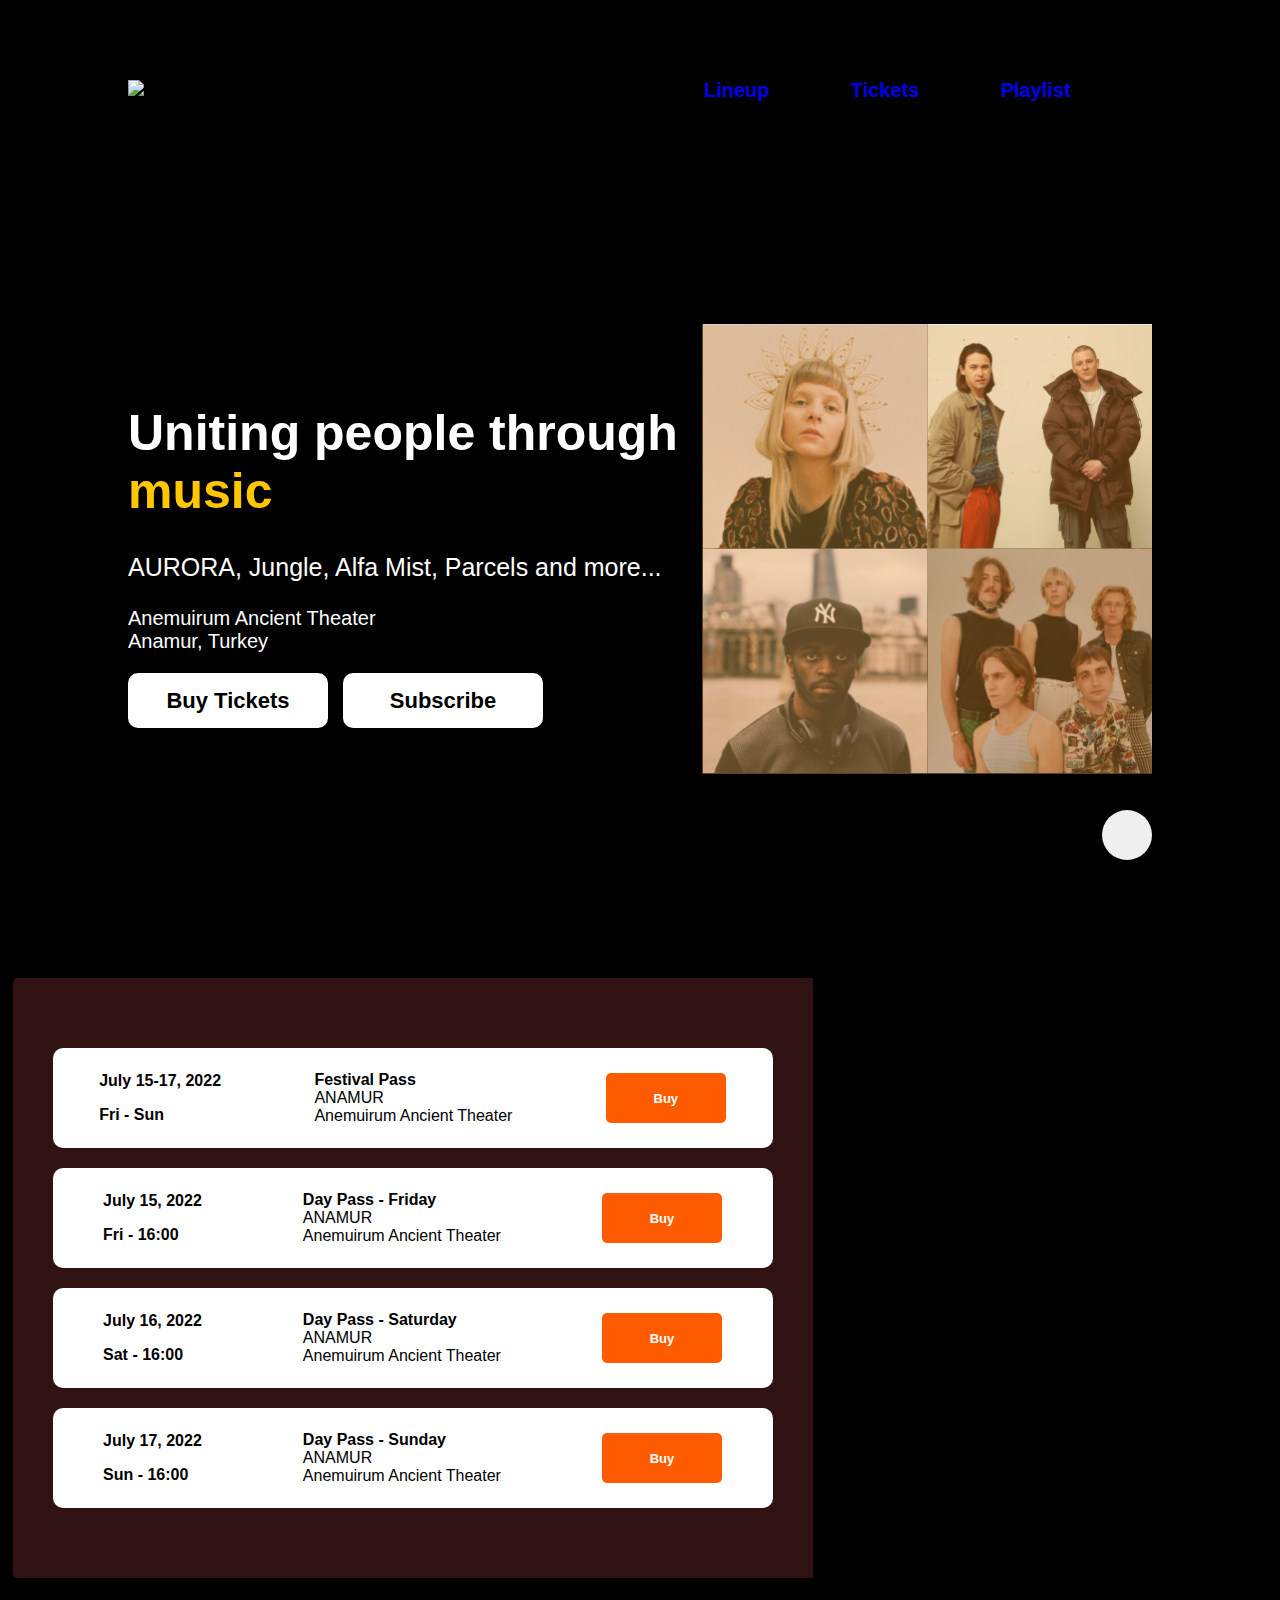
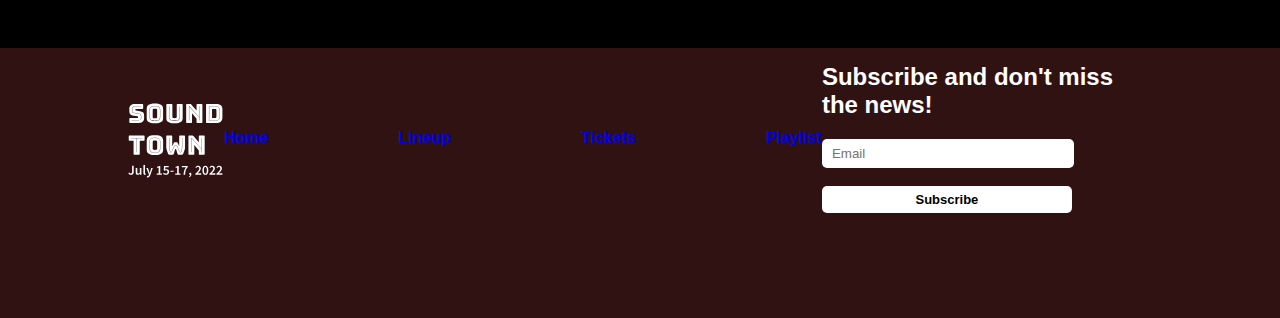
==== index.html @ eb495354 "Renamed homepage" ====
<!DOCTYPE html>
<html lang="en">
<head>
    <meta charset="UTF-8">
    <meta http-equiv="X-UA-Compatible" content="IE=edge">
    <meta name="viewport" content="width=device-width, initial-scale=1.0">
    <script src="https://kit.fontawesome.com/3b14ec5cd6.js" crossorigin="anonymous"></script> <!-- fontawesome kit -->
    <title>Sound Town - Home</title>
    <link rel="stylesheet" href ="homepage.css">
</head>
<body>
    <div class="popUp" id="popUp">
        <button class="closeButton" id="closeButton">x</button>
        <div class="popUpInput">
            <h2>Subscribe to newsletter</h2>
            <input placeholder="Name" class="contactInput">
            <input placeholder="Email" class="contactInput">
            <button class="smallButton" id="submitButton">Submit</button>
        </div>
    </div>
    <button class="buttonUp" id="buttonUp"><i class="fa-solid fa-circle-chevron-up arrow"></i></button>
    <div class="firstPage" id="home">
        <nav class="navigation">
            <div class="menuWrapper"> 
                <img src="festLogoDates.svg" class="festLogo">
                <a id="menuButton" href="#"><i class="fa-solid fa-bars menuButton"></i></a>
            </div>
            <ul class="navlist">
                <a href="lineup.html"><li><i class="fa-solid fa-music navLogo"></i> Lineup</li></a>      
                <a href="#secondSection"><li><i class="fa-solid fa-ticket-simple navLogo"></i> Tickets</li></a> 
                <a href="#playlist"> <li><i class="fa-brands fa-spotify navLogo"></i> Playlist</li></a> 
                <a href='#' id="lightButton" class="lightModeLogo"><li><i class="fa-solid fa-sun navLogo"></i></li></a>
    
            </ul>
        </nav>    
        <section class="mainSection">
            <div class="leftContainer">
                <h1 class="title"> Uniting people through <span class="coloredTitle">music</span></h1>
                <p class="description">AURORA, Jungle, Alfa Mist, Parcels and more...</p>
                <p class="info"><i class="fa-solid fa-landmark theater"></i> Anemuirum Ancient Theater</p>
                <p class="info" style="margin-top:-20px;"><i class="fa-solid fa-map-location-dot location"></i> Anamur, Turkey</p>
                <div class="buttons">
                    <a href="#secondSection"><button class="buttonWhite">Buy Tickets</button></a>
                    <a ><button class="buttonWhite" id="buttonSubscribeTop">Subscribe</button></a>
                </div>
                <!--<a href="tickets.html" target="blank"><button class="buttonWhite" id="buttonWhite">Buy Tickets</button></a>-->
            </div>
            <img src="headlinerImages.svg" class="rhsImage">
        </section>    
    </div>
    <section class="secondSection" id="secondSection">
        <div class="ticketContainer">
            <div class="ticket">
                <div class="ticketDate">
                    <p class="ticketText1">July 15-17, 2022</p>
                    <p class="ticketText1">Fri - Sun</p>
                </div>
                <div class="ticketType">
                    <p class="ticketText1">Festival Pass</p>
                    <p>ANAMUR</p>
                    <p>Anemuirum Ancient Theater</p>
                </div>
                <button class="ticketButton">Buy</button>
            </div>
            <div class="ticket">
                <div class="ticketDate">
                    <p class="ticketText1">July 15, 2022</p>
                    <p class="ticketText1">Fri - 16:00</p>
                </div>
                <div class="ticketType">
                    <p class="ticketText1">Day Pass - Friday</p>
                    <p>ANAMUR</p>
                    <p>Anemuirum Ancient Theater</p>
                </div>
                <button class="ticketButton">Buy</button>
            </div>
            <div class="ticket">
                <div class="ticketDate">
                    <p class="ticketText1">July 16, 2022</p>
                    <p class="ticketText1">Sat - 16:00</p>
                </div>
                <div class="ticketType">
                    <p class="ticketText1">Day Pass - Saturday</p>
                    <p>ANAMUR</p>
                    <p>Anemuirum Ancient Theater</p>
                </div>
                <button class="ticketButton">Buy</button>
            </div>
            <div class="ticket">
                <div class="ticketDate">
                    <p class="ticketText1">July 17, 2022</p>
                    <p class="ticketText1">Sun - 16:00</p>
                </div>
                <div class="ticketType">
                    <p class="ticketText1">Day Pass - Sunday</p>
                    <p>ANAMUR</p>
                    <p>Anemuirum Ancient Theater</p>
                </div>
                <button class="ticketButton">Buy</button>
            </div>
            
        </div>
        <div class = "playlistContainer" id="playlist">   
            <iframe style="border-radius:12px" src="https://open.spotify.com/embed/playlist/3lYn4LFvWPltfUYRxXDdXh?utm_source=generator" width="100%" height="380" frameBorder="0" allowfullscreen="" allow="autoplay; clipboard-write; encrypted-media; fullscreen; picture-in-picture"></iframe>
        </div>    
    </section>
    <footer class = "footer">
        <div class = "upperFooter">
            <svg class= "festLogoSmall" width="182" height="153" viewBox="0 0 182 153" xmlns="http://www.w3.org/2000/svg">
                <path d="M20.15 48H4.35C3.71667 48 3.25 47.8667 2.95 47.6C2.68333 47.3 2.55 46.8333 2.55 46.2V40.35C2.55 39.7167 2.68333 39.2667 2.95 39C3.25 38.7 3.71667 38.55 4.35 38.55H17.8C18.2333 38.55 18.55 38.4167 18.75 38.15C18.9833 37.85 19.1 37.5 19.1 37.1C19.1 36.5333 18.9833 36.1167 18.75 35.85C18.55 35.5833 18.2333 35.4333 17.8 35.4L10.3 34.35C7.96667 34.0167 6.08333 33.25 4.65 32.05C3.25 30.85 2.55 28.85 2.55 26.05V20.8C2.55 17.9667 3.46667 15.8 5.3 14.3C7.13333 12.7667 9.66667 12 12.9 12H26.9C27.5333 12 27.9833 12.15 28.25 12.45C28.55 12.7167 28.7 13.1667 28.7 13.8V19.75C28.7 20.3833 28.55 20.85 28.25 21.15C27.9833 21.4167 27.5333 21.55 26.9 21.55H15.25C14.8167 21.55 14.4833 21.7 14.25 22C14.0167 22.2667 13.9 22.6167 13.9 23.05C13.9 23.4833 14.0167 23.85 14.25 24.15C14.4833 24.45 14.8167 24.6167 15.25 24.65L22.7 25.65C25.0333 25.9833 26.9167 26.75 28.35 27.95C29.7833 29.15 30.5 31.15 30.5 33.95V39.2C30.5 42.0333 29.5667 44.2167 27.7 45.75C25.8667 47.25 23.35 48 20.15 48ZM24.2 16.5H13.1C11.5667 16.5 10.3333 16.9333 9.4 17.8C8.46667 18.6333 8 19.7167 8 21.05V25.15C8 26.5167 8.26667 27.4667 8.8 28C9.36667 28.5 10.0833 28.8333 10.95 29L21.5 31.15C22.4333 31.35 23.1667 31.75 23.7 32.35C24.2667 32.9167 24.55 33.9833 24.55 35.55V38.45C24.55 39.7833 24.0833 40.8833 23.15 41.75C22.25 42.5833 21.0333 43 19.5 43H7.05V43.5H19.5C21.2 43.5 22.55 43.0333 23.55 42.1C24.55 41.1333 25.05 39.9167 25.05 38.45V35.55C25.05 33.8167 24.7167 32.6167 24.05 31.95C23.4167 31.2833 22.6 30.85 21.6 30.65L11.05 28.5C10.2833 28.3667 9.66667 28.0667 9.2 27.6C8.73333 27.1333 8.5 26.3167 8.5 25.15V21.05C8.5 19.8833 8.91667 18.9167 9.75 18.15C10.5833 17.3833 11.7 17 13.1 17H24.2V16.5ZM66.4695 38.55C66.4695 40.0833 66.2362 41.4833 65.7695 42.75C65.3362 43.9833 64.5362 45.05 63.3695 45.95C62.2362 46.8167 60.6529 47.5 58.6195 48C56.6195 48.5 54.0695 48.75 50.9695 48.75C47.8695 48.75 45.3029 48.5 43.2695 48C41.2362 47.5 39.6362 46.8167 38.4695 45.95C37.3362 45.05 36.5362 43.9833 36.0695 42.75C35.6362 41.4833 35.4195 40.0833 35.4195 38.55V21.5C35.4195 19.9667 35.6362 18.5833 36.0695 17.35C36.5362 16.0833 37.3362 15 38.4695 14.1C39.6362 13.2 41.2362 12.5 43.2695 12C45.3029 11.5 47.8695 11.25 50.9695 11.25C54.0695 11.25 56.6195 11.5 58.6195 12C60.6529 12.5 62.2362 13.2 63.3695 14.1C64.5362 15 65.3362 16.0833 65.7695 17.35C66.2362 18.5833 66.4695 19.9667 66.4695 21.5V38.55ZM61.0195 37.4V22.65C61.0195 20.65 60.3029 19.0333 58.8695 17.8C57.4362 16.5333 54.7695 15.9 50.8695 15.9C46.9695 15.9 44.3195 16.5333 42.9195 17.8C41.5195 19.0333 40.8195 20.65 40.8195 22.65V37.4C40.8195 39.4 41.5195 41.0333 42.9195 42.3C44.3195 43.5333 46.9695 44.15 50.8695 44.15C54.7695 44.15 57.4362 43.5333 58.8695 42.3C60.3029 41.0333 61.0195 39.4 61.0195 37.4ZM41.3195 37.4V22.65C41.3195 20.7833 41.9862 19.2833 43.3195 18.15C44.6529 16.9833 47.1695 16.4 50.8695 16.4C54.5695 16.4 57.1029 16.9833 58.4695 18.15C59.8362 19.2833 60.5195 20.7833 60.5195 22.65V37.4C60.5195 39.2667 59.8362 40.7833 58.4695 41.95C57.1029 43.0833 54.5695 43.65 50.8695 43.65C47.1695 43.65 44.6529 43.0833 43.3195 41.95C41.9862 40.7833 41.3195 39.2667 41.3195 37.4ZM46.7695 36.75C46.7695 37.4167 47.0195 37.9833 47.5195 38.45C48.0195 38.8833 49.1695 39.1 50.9695 39.1C52.7695 39.1 53.9195 38.8833 54.4195 38.45C54.9195 37.9833 55.1695 37.4167 55.1695 36.75V23.3C55.1695 22.6667 54.9195 22.1333 54.4195 21.7C53.9195 21.2333 52.7695 21 50.9695 21C49.1695 21 48.0195 21.2333 47.5195 21.7C47.0195 22.1333 46.7695 22.6667 46.7695 23.3V36.75ZM103.485 38.55C103.485 40.0833 103.251 41.4833 102.785 42.75C102.351 43.9833 101.551 45.05 100.385 45.95C99.2514 46.8167 97.6848 47.5 95.6848 48C93.6848 48.5 91.1348 48.75 88.0348 48.75C84.9348 48.75 82.3848 48.5 80.3848 48C78.3848 47.5 76.8014 46.8167 75.6348 45.95C74.5014 45.05 73.7014 43.9833 73.2348 42.75C72.8014 41.4833 72.5848 40.0833 72.5848 38.55V13.8C72.5848 13.1667 72.7181 12.7167 72.9848 12.45C73.2848 12.15 73.7514 12 74.3848 12H82.2348C82.8681 12 83.3181 12.15 83.5848 12.45C83.8848 12.7167 84.0348 13.1667 84.0348 13.8V36.6C84.0348 37.2667 84.2848 37.8333 84.7848 38.3C85.2848 38.7333 86.4014 38.95 88.1348 38.95C89.9014 38.95 91.0348 38.7333 91.5348 38.3C92.0348 37.8333 92.2848 37.2667 92.2848 36.6V13.8C92.2848 13.1667 92.4181 12.7167 92.6848 12.45C92.9848 12.15 93.4514 12 94.0848 12H101.685C102.318 12 102.768 12.15 103.035 12.45C103.335 12.7167 103.485 13.1667 103.485 13.8V38.55ZM78.0848 16.5V37.35C78.0848 39.35 78.7681 40.9833 80.1348 42.25C81.5348 43.4833 84.1848 44.1 88.0848 44.1C91.9848 44.1 94.6348 43.4833 96.0348 42.25C97.4348 40.9833 98.1348 39.35 98.1348 37.35V16.5H97.6348V37.35C97.6348 39.2167 96.9681 40.7333 95.6348 41.9C94.3014 43.0333 91.7848 43.6 88.0848 43.6C84.3848 43.6 81.8681 43.0333 80.5348 41.9C79.2348 40.7333 78.5848 39.2167 78.5848 37.35V16.5H78.0848ZM116.739 16.9C116.573 16.7333 116.439 16.6167 116.339 16.55C116.239 16.4833 116.123 16.45 115.989 16.45C115.856 16.45 115.723 16.5 115.589 16.6C115.456 16.7 115.389 16.85 115.389 17.05V43.5H115.889V17.15C115.889 17.1167 115.889 17.0833 115.889 17.05C115.923 17.0167 115.956 17 115.989 17C116.023 17 116.056 17.0167 116.089 17.05C116.156 17.0833 116.206 17.1167 116.239 17.15L135.139 38.35V43.5H135.639V16.5H135.139V37.6L116.739 16.9ZM119.439 48H111.939C111.306 48 110.839 47.8667 110.539 47.6C110.273 47.3 110.139 46.8333 110.139 46.2V13.8C110.139 13.1667 110.273 12.7167 110.539 12.45C110.839 12.15 111.306 12 111.939 12H117.139C117.773 12 118.306 12.1 118.739 12.3C119.206 12.5 119.656 12.85 120.089 13.35L129.789 24.45V13.8C129.789 13.1667 129.923 12.7167 130.189 12.45C130.489 12.15 130.956 12 131.589 12H139.089C139.723 12 140.173 12.15 140.439 12.45C140.739 12.7167 140.889 13.1667 140.889 13.8V46.2C140.889 46.8333 140.739 47.3 140.439 47.6C140.173 47.8667 139.723 48 139.089 48H131.589C130.956 48 130.489 47.8667 130.189 47.6C129.923 47.3 129.789 46.8333 129.789 46.2V40.05L121.239 29.7V46.2C121.239 46.8333 121.089 47.3 120.789 47.6C120.523 47.8667 120.073 48 119.439 48ZM166.436 48H149.586C148.953 48 148.486 47.8667 148.186 47.6C147.919 47.3 147.786 46.8333 147.786 46.2V13.8C147.786 13.1667 147.919 12.7167 148.186 12.45C148.486 12.15 148.953 12 149.586 12H166.436C170.603 12 173.686 12.8333 175.686 14.5C177.719 16.1667 178.736 18.7333 178.736 22.2V37.8C178.736 41.2667 177.719 43.8333 175.686 45.5C173.686 47.1667 170.603 48 166.436 48ZM153.236 43.5H165.336C167.036 43.5 168.419 43.3333 169.486 43C170.553 42.6333 171.369 42.15 171.936 41.55C172.503 40.95 172.869 40.2333 173.036 39.4C173.236 38.5667 173.336 37.6667 173.336 36.7V23.45C173.336 22.4833 173.236 21.5833 173.036 20.75C172.836 19.8833 172.453 19.15 171.886 18.55C171.319 17.9167 170.503 17.4167 169.436 17.05C168.403 16.6833 167.036 16.5 165.336 16.5H153.236V43.5ZM165.336 17C166.903 17 168.169 17.1667 169.136 17.5C170.136 17.8333 170.903 18.2833 171.436 18.85C171.969 19.4167 172.336 20.1 172.536 20.9C172.736 21.7 172.836 22.55 172.836 23.45V36.7C172.836 37.6 172.736 38.45 172.536 39.25C172.369 40.0167 172.019 40.6833 171.486 41.25C170.953 41.7833 170.186 42.2167 169.186 42.55C168.219 42.85 166.936 43 165.336 43H153.736V17H165.336ZM159.136 21.55V38.55H165.086C165.886 38.55 166.469 38.35 166.836 37.95C167.236 37.55 167.436 36.9333 167.436 36.1V23.95C167.436 23.1167 167.236 22.5167 166.836 22.15C166.469 21.75 165.886 21.55 165.086 21.55H159.136ZM20.45 108H12.35C11.7167 108 11.25 107.867 10.95 107.6C10.6833 107.3 10.55 106.833 10.55 106.2V81.65H3.2C2.56667 81.65 2.1 81.5167 1.8 81.25C1.53333 80.95 1.4 80.4833 1.4 79.85V73.8C1.4 73.1667 1.53333 72.7167 1.8 72.45C2.1 72.15 2.56667 72 3.2 72H29.6C30.2333 72 30.6833 72.15 30.95 72.45C31.25 72.7167 31.4 73.1667 31.4 73.8V79.85C31.4 80.4833 31.25 80.95 30.95 81.25C30.6833 81.5167 30.2333 81.65 29.6 81.65H22.25V106.2C22.25 106.833 22.1 107.3 21.8 107.6C21.5333 107.867 21.0833 108 20.45 108ZM16.15 103.5H16.65V77H26.9V76.5H5.9V77H16.15V103.5ZM66.5184 98.55C66.5184 100.083 66.285 101.483 65.8184 102.75C65.385 103.983 64.585 105.05 63.4184 105.95C62.285 106.817 60.7017 107.5 58.6684 108C56.6684 108.5 54.1184 108.75 51.0184 108.75C47.9184 108.75 45.3517 108.5 43.3184 108C41.285 107.5 39.685 106.817 38.5184 105.95C37.385 105.05 36.585 103.983 36.1184 102.75C35.685 101.483 35.4684 100.083 35.4684 98.55V81.5C35.4684 79.9667 35.685 78.5833 36.1184 77.35C36.585 76.0833 37.385 75 38.5184 74.1C39.685 73.2 41.285 72.5 43.3184 72C45.3517 71.5 47.9184 71.25 51.0184 71.25C54.1184 71.25 56.6684 71.5 58.6684 72C60.7017 72.5 62.285 73.2 63.4184 74.1C64.585 75 65.385 76.0833 65.8184 77.35C66.285 78.5833 66.5184 79.9667 66.5184 81.5V98.55ZM61.0684 97.4V82.65C61.0684 80.65 60.3517 79.0333 58.9184 77.8C57.485 76.5333 54.8184 75.9 50.9184 75.9C47.0184 75.9 44.3684 76.5333 42.9684 77.8C41.5684 79.0333 40.8684 80.65 40.8684 82.65V97.4C40.8684 99.4 41.5684 101.033 42.9684 102.3C44.3684 103.533 47.0184 104.15 50.9184 104.15C54.8184 104.15 57.485 103.533 58.9184 102.3C60.3517 101.033 61.0684 99.4 61.0684 97.4ZM41.3684 97.4V82.65C41.3684 80.7833 42.035 79.2833 43.3684 78.15C44.7017 76.9833 47.2184 76.4 50.9184 76.4C54.6184 76.4 57.1517 76.9833 58.5184 78.15C59.885 79.2833 60.5684 80.7833 60.5684 82.65V97.4C60.5684 99.2667 59.885 100.783 58.5184 101.95C57.1517 103.083 54.6184 103.65 50.9184 103.65C47.2184 103.65 44.7017 103.083 43.3684 101.95C42.035 100.783 41.3684 99.2667 41.3684 97.4ZM46.8184 96.75C46.8184 97.4167 47.0684 97.9833 47.5684 98.45C48.0684 98.8833 49.2184 99.1 51.0184 99.1C52.8184 99.1 53.9684 98.8833 54.4684 98.45C54.9684 97.9833 55.2184 97.4167 55.2184 96.75V83.3C55.2184 82.6667 54.9684 82.1333 54.4684 81.7C53.9684 81.2333 52.8184 81 51.0184 81C49.2184 81 48.0684 81.2333 47.5684 81.7C47.0684 82.1333 46.8184 82.6667 46.8184 83.3V96.75ZM91.3836 90.75H89.1336C88.6003 90.75 88.1669 90.9167 87.8336 91.25C87.5003 91.55 87.1169 92.1667 86.6836 93.1L82.5836 102.3C82.4503 102.633 82.2503 102.833 81.9836 102.9C81.7169 102.967 81.4669 103 81.2336 103H80.9836C80.7169 103 80.4669 102.9 80.2336 102.7C80.0003 102.467 79.8669 102.217 79.8336 101.95L78.5836 96.25C78.4503 95.6167 78.3669 94.8 78.3336 93.8C78.3336 92.8 78.3336 91.9333 78.3336 91.2V76.5H77.8336V91.25C77.8336 91.9833 77.8336 92.85 77.8336 93.85C77.8669 94.85 77.9503 95.6667 78.0836 96.3L79.3336 101.95C79.4669 102.483 79.6669 102.883 79.9336 103.15C80.2336 103.383 80.5836 103.5 80.9836 103.5H81.3336C81.6336 103.5 81.9503 103.45 82.2836 103.35C82.6169 103.217 82.8503 102.983 82.9836 102.65L87.0836 93.35C87.4836 92.45 87.8169 91.8833 88.0836 91.65C88.3836 91.3833 88.7336 91.25 89.1336 91.25H91.3836C91.7836 91.25 92.1169 91.3833 92.3836 91.65C92.6836 91.8833 93.0336 92.45 93.4336 93.35L97.5336 102.65C97.6669 102.983 97.9003 103.217 98.2336 103.35C98.5669 103.45 98.8836 103.5 99.1836 103.5H99.5336C99.9336 103.5 100.267 103.383 100.534 103.15C100.834 102.883 101.05 102.483 101.184 101.95L102.434 96.3C102.567 95.6667 102.634 94.85 102.634 93.85C102.667 92.85 102.684 91.9833 102.684 91.25V76.5H102.184V91.2C102.184 91.9333 102.167 92.8 102.134 93.8C102.134 94.8 102.067 95.6167 101.934 96.25L100.684 101.95C100.65 102.217 100.517 102.467 100.284 102.7C100.05 102.9 99.8003 103 99.5336 103H99.2836C99.0503 103 98.8003 102.967 98.5336 102.9C98.2669 102.833 98.0669 102.633 97.9336 102.3L93.8336 93.1C93.4003 92.1667 93.0169 91.55 92.6836 91.25C92.3503 90.9167 91.9169 90.75 91.3836 90.75ZM98.7336 72H106.184C106.817 72 107.267 72.15 107.534 72.45C107.834 72.7167 107.984 73.1667 107.984 73.8V93.2C107.984 94.2667 107.934 95.2667 107.834 96.2C107.767 97.1 107.517 98.1667 107.084 99.4L104.584 106.2C104.417 106.7 104.167 107.133 103.834 107.5C103.534 107.833 103.117 108 102.584 108H95.9336C95.4003 108 94.9169 107.883 94.4836 107.65C94.0503 107.417 93.7669 107.033 93.6336 106.5L91.3336 98.35C91.2336 98.0167 91.1003 97.8 90.9336 97.7C90.8003 97.5667 90.6336 97.5 90.4336 97.5H89.9836C89.7836 97.5 89.6003 97.5667 89.4336 97.7C89.3003 97.8 89.1836 98.0167 89.0836 98.35L86.7336 106.5C86.6003 107 86.3503 107.383 85.9836 107.65C85.6169 107.883 85.1669 108 84.6336 108H78.0336C77.5003 108 77.0336 107.833 76.6336 107.5C76.2669 107.167 76.0003 106.733 75.8336 106.2L73.3336 99.3C72.9003 98.0667 72.6336 97 72.5336 96.1C72.4669 95.1667 72.4336 94.1667 72.4336 93.1V73.8C72.4336 73.1667 72.5669 72.7167 72.8336 72.45C73.1336 72.15 73.6003 72 74.2336 72H81.9336C82.5669 72 83.0169 72.15 83.2836 72.45C83.5836 72.7167 83.7336 73.1667 83.7336 73.8V92.2L86.6336 85.9C86.9003 85.3333 87.2503 84.9333 87.6836 84.7C88.1169 84.4667 88.6503 84.35 89.2836 84.35H91.3836C92.0169 84.35 92.5503 84.4667 92.9836 84.7C93.4169 84.9333 93.7669 85.3333 94.0336 85.9L96.9336 92.2V73.8C96.9336 73.1667 97.0669 72.7167 97.3336 72.45C97.6336 72.15 98.1003 72 98.7336 72ZM121.036 76.9C120.87 76.7333 120.736 76.6167 120.636 76.55C120.536 76.4833 120.42 76.45 120.286 76.45C120.153 76.45 120.02 76.5 119.886 76.6C119.753 76.7 119.686 76.85 119.686 77.05V103.5H120.186V77.15C120.186 77.1167 120.186 77.0833 120.186 77.05C120.22 77.0167 120.253 77 120.286 77C120.32 77 120.353 77.0167 120.386 77.05C120.453 77.0833 120.503 77.1167 120.536 77.15L139.436 98.35V103.5H139.936V76.5H139.436V97.6L121.036 76.9ZM123.736 108H116.236C115.603 108 115.136 107.867 114.836 107.6C114.57 107.3 114.436 106.833 114.436 106.2V73.8C114.436 73.1667 114.57 72.7167 114.836 72.45C115.136 72.15 115.603 72 116.236 72H121.436C122.07 72 122.603 72.1 123.036 72.3C123.503 72.5 123.953 72.85 124.386 73.35L134.086 84.45V73.8C134.086 73.1667 134.22 72.7167 134.486 72.45C134.786 72.15 135.253 72 135.886 72H143.386C144.02 72 144.47 72.15 144.736 72.45C145.036 72.7167 145.186 73.1667 145.186 73.8V106.2C145.186 106.833 145.036 107.3 144.736 107.6C144.47 107.867 144.02 108 143.386 108H135.886C135.253 108 134.786 107.867 134.486 107.6C134.22 107.3 134.086 106.833 134.086 106.2V100.05L125.536 89.7V106.2C125.536 106.833 125.386 107.3 125.086 107.6C124.82 107.867 124.37 108 123.736 108Z" fill="white"/>
                <path d="M5.694 146.312C4.51533 146.312 3.51 146.069 2.678 145.584C1.846 145.099 1.16133 144.379 0.624 143.426L2.704 141.892C3.05067 142.516 3.44933 142.975 3.9 143.27C4.35067 143.547 4.836 143.686 5.356 143.686C6.15333 143.686 6.75133 143.443 7.15 142.958C7.54867 142.473 7.748 141.623 7.748 140.41V128.996H10.764V140.67C10.764 141.693 10.5907 142.637 10.244 143.504C9.89733 144.353 9.35133 145.038 8.606 145.558C7.86067 146.061 6.89 146.312 5.694 146.312ZM18.5417 146.312C17.1723 146.312 16.1757 145.87 15.5517 144.986C14.9277 144.102 14.6157 142.854 14.6157 141.242V133.234H17.6057V140.852C17.6057 141.909 17.7617 142.655 18.0737 143.088C18.3857 143.521 18.8883 143.738 19.5817 143.738C20.1363 143.738 20.6217 143.599 21.0377 143.322C21.471 143.045 21.9303 142.594 22.4157 141.97V133.234H25.4057V146H22.9617L22.7277 144.128H22.6497C22.095 144.787 21.4883 145.315 20.8297 145.714C20.171 146.113 19.4083 146.312 18.5417 146.312ZM32.1049 146.312C31.0476 146.312 30.2936 145.991 29.8429 145.35C29.4096 144.709 29.1929 143.833 29.1929 142.724V127.644H32.1829V142.88C32.1829 143.244 32.2523 143.504 32.3909 143.66C32.5296 143.799 32.6769 143.868 32.8329 143.868C32.9023 143.868 32.9629 143.868 33.0149 143.868C33.0843 143.851 33.1796 143.833 33.3009 143.816L33.6909 146.052C33.5176 146.121 33.2923 146.182 33.0149 146.234C32.7549 146.286 32.4516 146.312 32.1049 146.312ZM37.1095 151.252C36.7628 151.252 36.4595 151.226 36.1995 151.174C35.9395 151.122 35.6882 151.061 35.4455 150.992L35.9915 148.652C36.1128 148.687 36.2515 148.721 36.4075 148.756C36.5808 148.808 36.7455 148.834 36.9015 148.834C37.5775 148.834 38.1148 148.626 38.5135 148.21C38.9295 147.811 39.2415 147.291 39.4495 146.65L39.6835 145.844L34.6655 133.234H37.7075L39.9175 139.5C40.1082 140.055 40.2902 140.644 40.4635 141.268C40.6542 141.875 40.8448 142.481 41.0355 143.088H41.1395C41.2955 142.499 41.4515 141.901 41.6075 141.294C41.7808 140.67 41.9455 140.072 42.1015 139.5L44.0255 133.234H46.9115L42.2835 146.572C41.7462 148.011 41.0962 149.146 40.3335 149.978C39.5708 150.827 38.4962 151.252 37.1095 151.252ZM54.3556 146V143.556H58.0476V132.688H55.0056V130.816C55.8203 130.66 56.531 130.478 57.1376 130.27C57.7443 130.045 58.3076 129.776 58.8276 129.464H61.0636V143.556H64.3136V146H54.3556ZM72.0277 146.312C70.6931 146.312 69.5664 146.087 68.6477 145.636C67.7464 145.168 66.9924 144.631 66.3857 144.024L67.7637 142.1C68.2664 142.568 68.8297 142.984 69.4537 143.348C70.0777 143.695 70.8057 143.868 71.6377 143.868C72.5564 143.868 73.3191 143.591 73.9257 143.036C74.5324 142.481 74.8357 141.701 74.8357 140.696C74.8357 139.708 74.5584 138.945 74.0037 138.408C73.4491 137.871 72.7124 137.602 71.7937 137.602C71.2564 137.602 70.8057 137.68 70.4417 137.836C70.0777 137.975 69.6444 138.209 69.1417 138.538L67.7117 137.628L68.2057 129.464H77.0457V131.986H70.8057L70.4677 135.99C70.8144 135.817 71.1524 135.687 71.4817 135.6C71.8284 135.496 72.2184 135.444 72.6517 135.444C73.6051 135.444 74.4717 135.626 75.2517 135.99C76.0317 136.354 76.6557 136.917 77.1237 137.68C77.6091 138.443 77.8517 139.422 77.8517 140.618C77.8517 141.814 77.5744 142.837 77.0197 143.686C76.4824 144.535 75.7717 145.185 74.8877 145.636C74.0037 146.087 73.0504 146.312 72.0277 146.312ZM80.1838 140.54V138.356H86.3718V140.54H80.1838ZM89.3947 146V143.556H93.0867V132.688H90.0447V130.816C90.8594 130.66 91.57 130.478 92.1767 130.27C92.7834 130.045 93.3467 129.776 93.8667 129.464H96.1027V143.556H99.3527V146H89.3947ZM105.169 146C105.273 144.041 105.481 142.291 105.793 140.748C106.105 139.188 106.581 137.706 107.223 136.302C107.864 134.898 108.713 133.459 109.771 131.986H101.945V129.464H113.047V131.284C112.076 132.48 111.287 133.624 110.681 134.716C110.091 135.808 109.623 136.917 109.277 138.044C108.947 139.153 108.705 140.358 108.549 141.658C108.393 142.941 108.28 144.388 108.211 146H105.169ZM116.003 150.732L115.353 149.094C116.202 148.765 116.852 148.314 117.303 147.742C117.771 147.187 117.996 146.589 117.979 145.948C117.944 145.948 117.901 145.948 117.849 145.948C117.814 145.948 117.78 145.948 117.745 145.948C117.242 145.948 116.792 145.792 116.393 145.48C116.012 145.151 115.821 144.691 115.821 144.102C115.821 143.547 116.02 143.105 116.419 142.776C116.818 142.429 117.286 142.256 117.823 142.256C118.534 142.256 119.08 142.525 119.461 143.062C119.86 143.599 120.059 144.353 120.059 145.324C120.059 146.589 119.704 147.69 118.993 148.626C118.282 149.579 117.286 150.281 116.003 150.732ZM127.484 146V144.258C129.027 142.767 130.353 141.441 131.462 140.28C132.589 139.101 133.455 138.035 134.062 137.082C134.669 136.111 134.972 135.21 134.972 134.378C134.972 133.511 134.738 132.818 134.27 132.298C133.802 131.778 133.126 131.518 132.242 131.518C131.601 131.518 131.011 131.7 130.474 132.064C129.954 132.428 129.469 132.861 129.018 133.364L127.354 131.7C128.117 130.885 128.905 130.261 129.72 129.828C130.535 129.377 131.505 129.152 132.632 129.152C134.227 129.152 135.492 129.611 136.428 130.53C137.381 131.449 137.858 132.679 137.858 134.222C137.858 135.193 137.581 136.189 137.026 137.212C136.489 138.217 135.761 139.249 134.842 140.306C133.941 141.363 132.944 142.473 131.852 143.634C132.285 143.599 132.753 143.565 133.256 143.53C133.759 143.478 134.209 143.452 134.608 143.452H138.664V146H127.484ZM146.482 146.312C144.766 146.312 143.397 145.567 142.374 144.076C141.369 142.585 140.866 140.445 140.866 137.654C140.866 134.863 141.369 132.749 142.374 131.31C143.397 129.871 144.766 129.152 146.482 129.152C148.198 129.152 149.559 129.871 150.564 131.31C151.587 132.749 152.098 134.863 152.098 137.654C152.098 140.445 151.587 142.585 150.564 144.076C149.559 145.567 148.198 146.312 146.482 146.312ZM146.482 143.972C147.02 143.972 147.496 143.773 147.912 143.374C148.328 142.958 148.649 142.291 148.874 141.372C149.117 140.453 149.238 139.214 149.238 137.654C149.238 136.094 149.117 134.863 148.874 133.962C148.649 133.061 148.328 132.428 147.912 132.064C147.496 131.683 147.02 131.492 146.482 131.492C145.962 131.492 145.494 131.683 145.078 132.064C144.662 132.428 144.333 133.061 144.09 133.962C143.848 134.863 143.726 136.094 143.726 137.654C143.726 139.214 143.848 140.453 144.09 141.372C144.333 142.291 144.662 142.958 145.078 143.374C145.494 143.773 145.962 143.972 146.482 143.972ZM154.144 146V144.258C155.687 142.767 157.013 141.441 158.122 140.28C159.249 139.101 160.116 138.035 160.722 137.082C161.329 136.111 161.632 135.21 161.632 134.378C161.632 133.511 161.398 132.818 160.93 132.298C160.462 131.778 159.786 131.518 158.902 131.518C158.261 131.518 157.672 131.7 157.134 132.064C156.614 132.428 156.129 132.861 155.678 133.364L154.014 131.7C154.777 130.885 155.566 130.261 156.38 129.828C157.195 129.377 158.166 129.152 159.292 129.152C160.887 129.152 162.152 129.611 163.088 130.53C164.042 131.449 164.518 132.679 164.518 134.222C164.518 135.193 164.241 136.189 163.686 137.212C163.149 138.217 162.421 139.249 161.502 140.306C160.601 141.363 159.604 142.473 158.512 143.634C158.946 143.599 159.414 143.565 159.916 143.53C160.419 143.478 160.87 143.452 161.268 143.452H165.324V146H154.144ZM167.474 146V144.258C169.017 142.767 170.343 141.441 171.452 140.28C172.579 139.101 173.446 138.035 174.052 137.082C174.659 136.111 174.962 135.21 174.962 134.378C174.962 133.511 174.728 132.818 174.26 132.298C173.792 131.778 173.116 131.518 172.232 131.518C171.591 131.518 171.002 131.7 170.464 132.064C169.944 132.428 169.459 132.861 169.008 133.364L167.344 131.7C168.107 130.885 168.896 130.261 169.71 129.828C170.525 129.377 171.496 129.152 172.622 129.152C174.217 129.152 175.482 129.611 176.418 130.53C177.372 131.449 177.848 132.679 177.848 134.222C177.848 135.193 177.571 136.189 177.016 137.212C176.479 138.217 175.751 139.249 174.832 140.306C173.931 141.363 172.934 142.473 171.842 143.634C172.276 143.599 172.744 143.565 173.246 143.53C173.749 143.478 174.2 143.452 174.598 143.452H178.654V146H167.474Z" fill="white"/>
                </svg>
                
            <div class="footerNav">
                <a href="#home"><li>Home</li></a>
                <a href="lineup.html"><li>Lineup</li></a>
                <a href="#secondSection"><li>Tickets</li></a> 
                <a href="#playlist"><li>Playlist</li></a>
            </div>
            <div class="footerSub">
                <h2 style="margin-top:0px">Subscribe and don't miss the news!</h2> 
                <input placeholder="Email" class="inputField">
                <br>
                <button class="smallButton">Subscribe</button>
            </div>
        </div>
        <div class= "lowerFooter">
            <div class = "socialLogos">
                <i class="fa-brands fa-facebook facebook"></i>
                <i class="fa-brands fa-instagram instagram"></i>
                <i class="fa-brands fa-youtube"></i> 
            </div> 
        </div>

    </footer>
    <script src="index.js"></script>

</body>
</html>
---- homepage.css ----
@import url("http://fonts.cdnfonts.com/css/source-sans-pro");

body {
  background-color: black;
  font-family: "Source Sans Pro", sans-serif;
  padding: 0; /*to romeve the overflow so that the page wont be scrollable*/
  margin: 0; /*to romeve the overflow so that the page wont be scrollable*/
  overflow-x: hidden;
}

.firstPage {
  background-size: 100%; /* To set the background image We can set it "cover" instead of 100% for single, non-scrollable page*/
  background-repeat: no-repeat;
  background-image: url("backgroundDark.svg");
}

.navigation {
  display: flex;
  align-items: center;
  justify-content: space-between;
  width: 100vw;
  height: 20vh;
  position: relative;
}
.festLogo {
  margin-left: 10vw;
  height: 15vh;
}

.navlist {
  width: 35vw;
  display: flex;
  flex-direction: row;
  justify-content: space-between;
  gap: 5vw;
  font-family: "Source Sans Pro", sans-serif;
  color: white;
  font-weight: 600;
  margin-right: 10vw;
}

/*there is a distance between the first list item and the border of the container. 
is it because it is a list?*/
.navlist li {
  list-style: none;
  font-size: 20px;
}

.navlist li:hover {
  color: rgb(255, 92, 0);
  cursor: pointer;
  transition: 0.5s ease;
}

.mainSection {
  height: 82vh;
  width: 100vw;
  display: flex;
  flex-direction: row;
  justify-content: space-between;
  align-items: center;
  color: white;
}

.leftContainer {
  width: 600px;
  margin-left: 10vw;
  position: relative;
}

.coloredTitle {
  color: rgb(255, 199, 0);
}

.title {
  font-size: 50px;
}

.description {
  font-size: 25px;
}

.info {
  font-size: 20px;
}

.buttons {
  display: flex;
  gap: 15px;
}

.buttonWhite {
  height: 55px;
  width: 200px;
  background-color: rgb(255, 255, 255);
  color: rgb(0, 0, 0);
  border-radius: 10px;
  border: none;
  text-decoration: none;
  font-weight: bold;
  font-size: 22px;
  cursor: pointer;
  /*padding-top: 5px;
    padding-bottom: 5px;*/
}

a:visited {
  text-decoration: none;
  color: inherit;
}

a {
  text-decoration: none;
}

.rhsImage {
  height: 450px; /*changes the height and width at the same time proportionally*/
  margin-right: 10vw;
}

.secondSection {
  display: flex;
  justify-content: center;
  align-items: center;
  gap: 55px;
  width: 100vw;
  height: 80vh;
  padding-bottom: 10px;
}

.ticketContainer {
  background-color: rgb(49, 18, 18);
  display: flex;
  flex-direction: column;
  justify-content: center;
  align-items: center;
  gap: 20px;
  height: 600px;
  width: 800px;
  color: white;
  border-top-left-radius: 5px;
  border-bottom-left-radius: 5px;
}

.ticket {
  height: 100px;
  width: 90%;
  background-color: white;
  display: flex;
  flex-direction: row;
  justify-content: space-around;
  align-items: center;
  color: black;
  border-radius: 10px;
}

.ticketText1 {
  font-weight: bold;
}

.ticketType {
  display: flex;
  flex-direction: column;
  justify-content: center;
  align-items: flex-start;
}

.ticketType p {
  margin: 0;
}

.ticketButton {
  height: 50px;
  width: 120px;
  background-color: rgb(255, 92, 0);
  color: white;
  border-radius: 5px;
  border: none;
  text-decoration: none;
  font-family: -apple-system, BlinkMacSystemFont, "Segoe UI", Roboto, Oxygen,
    Ubuntu, Cantarell, "Open Sans", "Helvetica Neue", sans-serif;
  font-weight: bold;
  font-size: 13px;
  cursor: pointer;
}

iframe {
  height: 600px;
  width: 400px;
  border-top-right-radius: 5px;
  border-bottom-right-radius: 5px;
}

.footer {
  height: 30vh;
  width: 100vw;
  background-color: rgb(49, 18, 18);
  display: flex;
  flex-direction: column;
  color: white;
}

li {
  list-style: none;
}

.upperFooter {
  height: 20vh;
  width: 100vw;
  display: flex;
  flex-direction: row;
  justify-content: space-between;
  align-items: center;
}

.festLogoSmall {
  height: 100px;
  width: auto;
  margin-left: 10vw;
}

.footerNav {
  display: flex;
  flex-direction: row;
  justify-content: center;
  gap: 130px;
  font-weight: bold;
}

.footerNav li:hover {
  color: rgb(255, 92, 0);
  cursor: pointer;
  transition: 0.5s ease;
}

.footerSub {
  height: 150px;
  margin-right: 10vw;
  display: flex;
  flex-direction: column;
  justify-content: space-between;
}

.inputField {
  height: 30px;
  width: 240px;
  border-radius: 5px;
  border: none;
  padding-left: 10px;
}

.smallButton {
  height: 30px;
  width: 250px;
  background-color: rgb(255, 255, 255);
  color: rgb(0, 0, 0);
  border-radius: 5px;
  border: none;
  text-decoration: none;
  font-family: -apple-system, BlinkMacSystemFont, "Segoe UI", Roboto, Oxygen,
    Ubuntu, Cantarell, "Open Sans", "Helvetica Neue", sans-serif;
  font-weight: bold;
  font-size: 13px;
  cursor: pointer;
}

.lowerFooter {
  height: 10vh;
  width: 100vw;
}

/* not working
 .lowerFooter li:hover {
  color: rgb(255, 92, 0);
  cursor: pointer;
  transition: 0.5s ease;
} */

.socialLogos {
  display: flex;
  flex-direction: row;
  justify-content: flex-start;
  margin-left: 10vw;
  gap: 35px;
}

/*to remove the rectanguar shape out of the input field when clicked*/
input:focus {
  outline: none;
}

/*Lightmode*/
.lightModeLogo {
  display: flex;
}

.light-mode {
  background-color: rgb(255, 239, 220);
}

.light-mode .firstPage {
  background-image: url("lightmodeBackground.svg");
}

.light-mode .navlist {
  color: black;
}

.light-mode h1 {
  color: black;
}

.light-mode p {
  color: black;
}

.light-mode li {
  color: black;
}

.light-mode .navLogo {
  color: black;
}

.light-mode p {
  color: black;
}

.light-mode .coloredTitle {
  color: rgb(255, 92, 0);
}

.light-mode .buttonWhite {
  background-color: rgb(255, 92, 0);
  color: white;
}

.light-mode .secondSection {
  background-color: rgb(255, 239, 220);
}

.light-mode .ticketContainer {
  background-color: rgb(255, 239, 220);
}

.light-mode .ticket {
  border: 1px rgb(194, 181, 164) solid;
}

.light-mode .footer {
  background-color: rgb(231, 210, 183);
  color: black;
}

.light-mode .festLogoSmall path {
  fill: rgb(255, 92, 0);
}

.light-mode svg {
  color: black;
}

.light-mode .smallButton {
  background-color: rgb(255, 92, 0);
  color: white;
}

.buttonUp {
  height: 50px;
  width: 50px;
  border-radius: 25px;
  border: none;
  position: fixed;
  top: 90%;
  right: 10%;
}

.arrow {
  font-size: 30px;
  color: black;
  margin: 0;
  padding: 0;
}

.buttonUp :hover {
  color: rgb(255, 92, 0);
  cursor: pointer;
  transition: 0.5s ease;
}

.popUp {
  background-color: rgb(255, 200, 0);
  height: 300px;
  width: 300px;
  position: absolute;
  top: calc(50% - 150px);
  left: calc(50% - 150px);
  border-radius: 10px;
  display: none;
  flex-direction: column;
  z-index: 1;
}

.popUpInput {
  display: flex;
  flex-direction: column;
  justify-content: center;
  align-items: center;
  gap: 15px;
}

.contactInput {
  height: 30px;
  width: 250px;
  border-radius: 5px;
  border: none;
}

.contactInput::placeholder {
  text-indent: 5px;
}

.closeButton {
  background-color: transparent;
  height: 40px;
  width: 40px;
  display: flex;
  flex-direction: column;
  justify-content: center;
  align-items: center;
  font-weight: bold;
  border-radius: 20px;
  border: none;
  padding: 0px;
  align-self: flex-end;
}

.menuButton {
  display: none;
}
/*Mobile view*/
@media only screen and (max-width: 600px) {
  html,
  body {
    overflow-x: hidden;
  }

  body {
    position: relative;
  }

  .navigation {
    width: 100vw;
    height: auto;
    display: flex;
    flex-direction: column;
    justify-content: center;
    align-items: center;
  }

  .menuButton {
    display: flex;
    margin-right: 10vw;
    color: white;
  }

  .light-mode .menuButton {
    color: black;
  }
  .menuWrapper {
    width: 100vw;
    display: flex;
    flex-direction: row;
    justify-content: space-between;
    align-items: center;
  }

  .menuWrapper i {
    margin-right: 20px;
    font-size: 25px;
  }

  .navigation {
    display: flex;
    flex-direction: column;
    font-size: 50px;
    height: auto;
  }

  .navlist {
    display: flex;
    flex-direction: column;
    margin: 0;
    justify-content: center;
    align-items: center;
    gap: 20px;
    display: none;
    font-size: 50px;
    height: auto;
  }

  .navlist li {
    font-size: 24px;
  }
  .festLogo {
    height: 60px;
    margin-top: 15px;
  }

  .navlist {
    display: none;
  }

  .visibility .navlist {
    display: flex;
  }

  .visibility .navigation {
    gap: 0;
  }

  .mainSection {
    display: flex;
    flex-direction: column;
    justify-content: center;
    align-items: center;
    gap: 50px;
    color: white;
  }

  .leftContainer {
    width: 80vw;
    position: relative;
    margin: 0;
  }

  .title {
    font-size: 40px;
  }

  .description {
    font-size: 20px;
  }

  .info {
    font-size: 20px;
  }

  .buttons {
    justify-content: space-between;
  }

  .buttonWhite {
    height: 35px;
    width: 140px;
    font-size: 15px;
    border-radius: 5;
  }

  .rhsImage {
    height: 25vh;
    margin: 0;
  }

  .secondSection {
    flex-wrap: wrap;
    height: auto;
    justify-content: center;
    align-items: center;
    width: 100%;
    gap: 20px;
    background-color: black;
    border-radius: none;
  }

  .ticketContainer {
    height: 600px;
    width: 100%;
  }

  .ticket {
    height: 130px;
    width: 90%;
    background-color: white;
    display: flex;
    flex-direction: row;
    justify-content: space-between;
    align-items: center;
    color: black;
    border-radius: 10px;
  }

  .ticketDate {
    padding-left: 5px;
  }

  .ticketButton {
    height: 100%;
    width: 60px;
    background-color: rgb(255, 92, 0);
    color: white;
    border-radius: 10px;
    border: none;
    text-decoration: none;
    font-weight: bold;
    font-size: 13px;
    cursor: pointer;
  }
  iframe {
    height: 300px;
    width: 300px;
    border-style: none;
  }

  .footerNav {
    display: flex;
    flex-direction: row;
    justify-content: center;
    gap: 16px;
    padding-right: 22px;
  }
  .footerSub {
    display: none;
  }

  .festLogoSmall {
    height: 50px;
    margin-left: 8vw;
  }

  .popUp {
    height: 350px;
    width: 100%;
    position: absolute;
    top: 150px;
    left: 0;
    right: 0;
    border-radius: 10px;
    flex-direction: column;
    justify-content: space-between;
    align-items: center;
  }

  .popUpInput {
    width: 80%;
    padding-bottom: 25px;
  }

  .contactInput {
    height: 50px;
    width: 100%;
    border-radius: 5px;
    border: none;
  }
  .closeButton {
    align-self: flex-end;
    font-size: 25px;
  }
  .smallButton {
    width: 100%;
    height: 50px;
    font-size: 20px;
  }
}
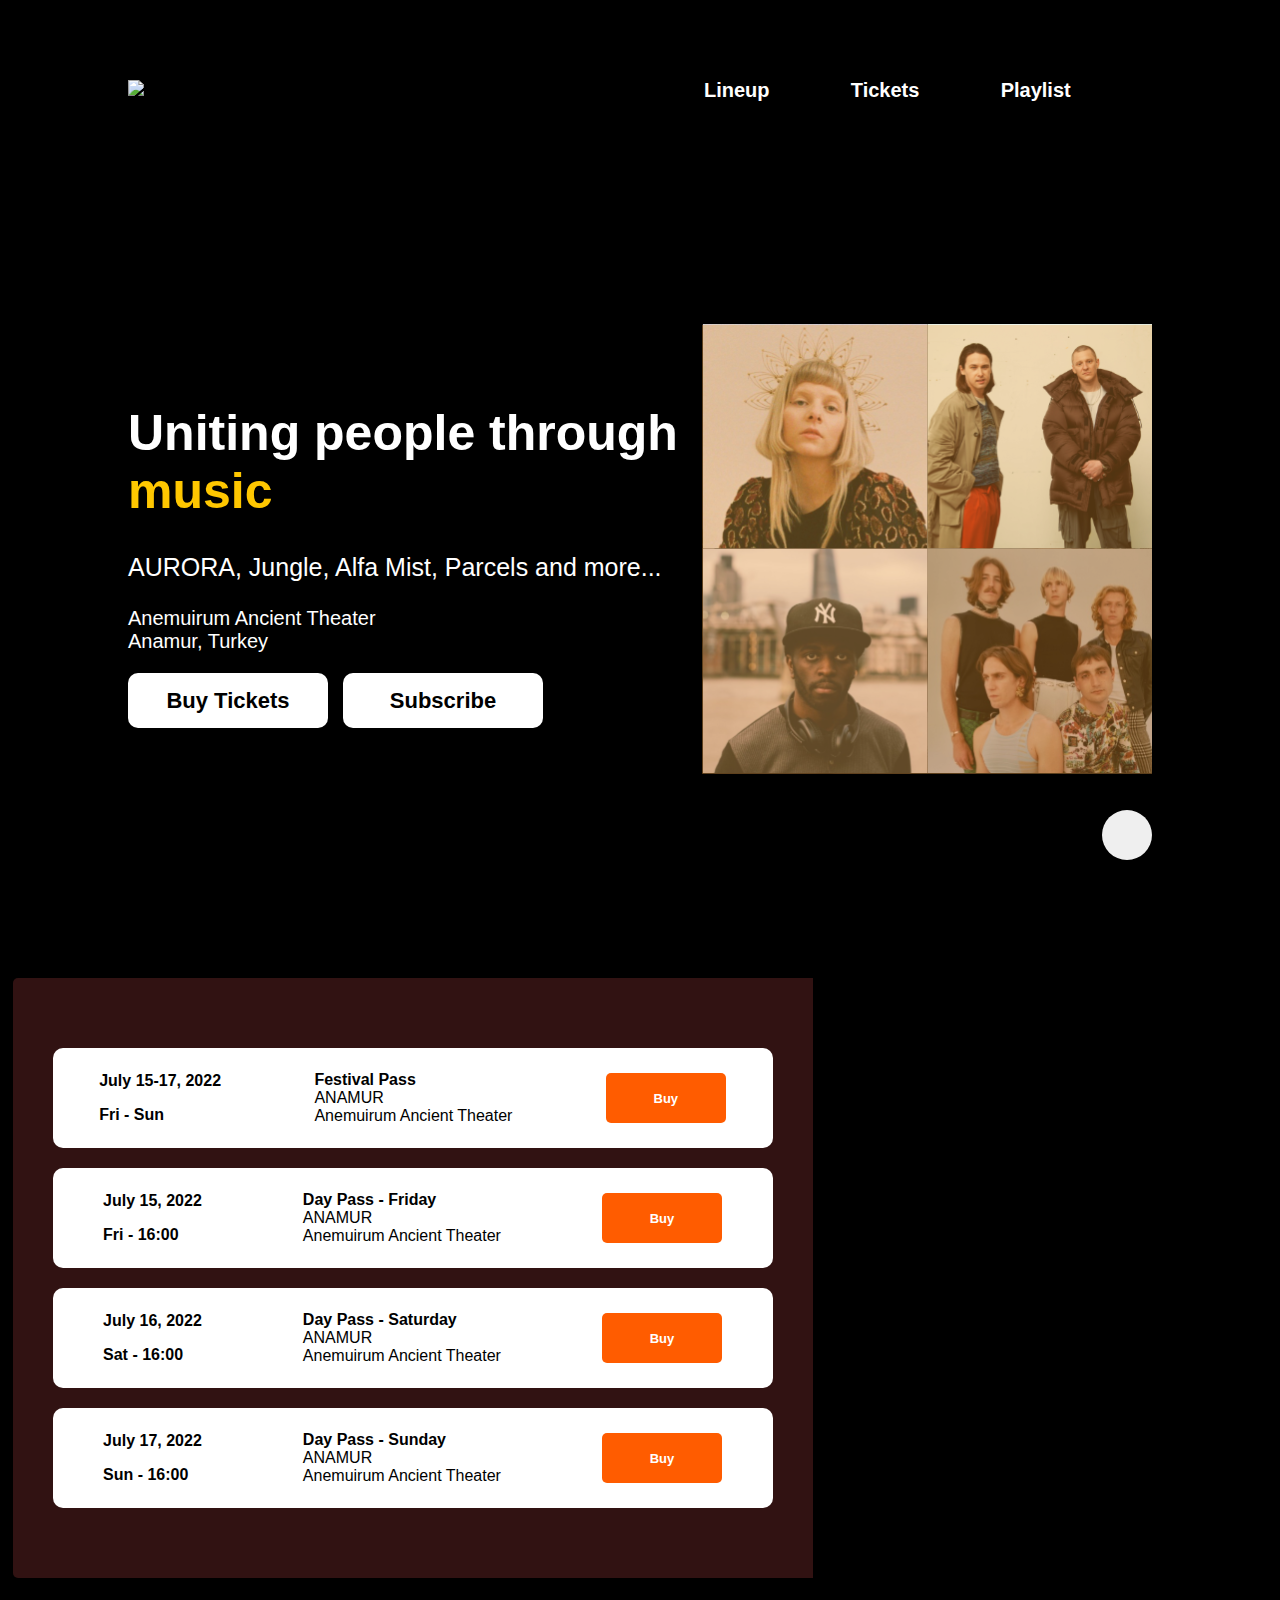
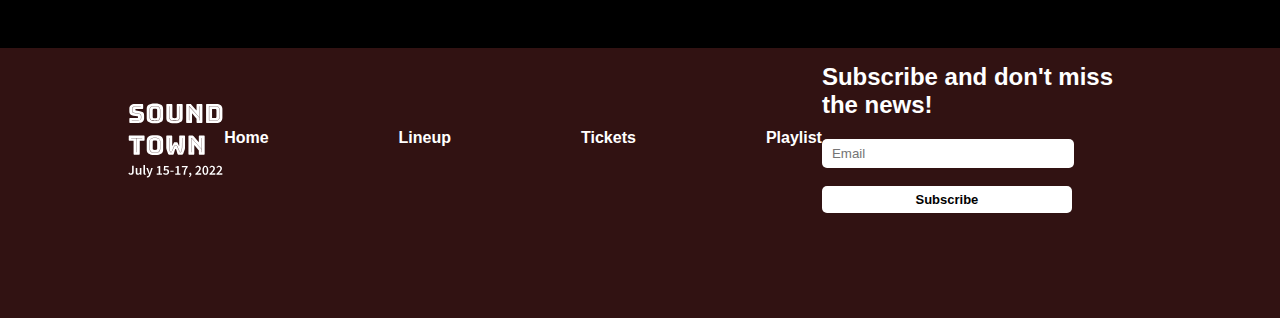
==== commit 9ac5276d: "comments added to improve readbility" ====
--- a/index.html
+++ b/index.html
@@ -9,6 +9,7 @@
     <link rel="stylesheet" href ="homepage.css">
 </head>
 <body>
+    <!-- A modal to be displayed when subscribe button was clicked in the first section -->
     <div class="popUp" id="popUp">
         <button class="closeButton" id="closeButton">x</button>
         <div class="popUpInput">
@@ -18,21 +19,29 @@
             <button class="smallButton" id="submitButton">Submit</button>
         </div>
     </div>
+
+    <!-- Scroll up button -->
     <button class="buttonUp" id="buttonUp"><i class="fa-solid fa-circle-chevron-up arrow"></i></button>
+   
+    <!-- First section of the homepage-->
     <div class="firstPage" id="home">
+        <!-- Navigation-->
         <nav class="navigation">
+            <!-- Wrapped navigation for mobile view -->
             <div class="menuWrapper"> 
                 <img src="festLogoDates.svg" class="festLogo">
+                <!-- A button to toggle hamburger menu (navigation items) -->
                 <a id="menuButton" href="#"><i class="fa-solid fa-bars menuButton"></i></a>
             </div>
+            <!-- Navigation items -->
             <ul class="navlist">
                 <a href="lineup.html"><li><i class="fa-solid fa-music navLogo"></i> Lineup</li></a>      
                 <a href="#secondSection"><li><i class="fa-solid fa-ticket-simple navLogo"></i> Tickets</li></a> 
                 <a href="#playlist"> <li><i class="fa-brands fa-spotify navLogo"></i> Playlist</li></a> 
                 <a href='#' id="lightButton" class="lightModeLogo"><li><i class="fa-solid fa-sun navLogo"></i></li></a>
-    
             </ul>
-        </nav>    
+        </nav>  
+        <!-- Main section of the first page-->
         <section class="mainSection">
             <div class="leftContainer">
                 <h1 class="title"> Uniting people through <span class="coloredTitle">music</span></h1>
@@ -40,16 +49,21 @@
                 <p class="info"><i class="fa-solid fa-landmark theater"></i> Anemuirum Ancient Theater</p>
                 <p class="info" style="margin-top:-20px;"><i class="fa-solid fa-map-location-dot location"></i> Anamur, Turkey</p>
                 <div class="buttons">
+                    <!-- A button to direct the user to the second section -->
                     <a href="#secondSection"><button class="buttonWhite">Buy Tickets</button></a>
+                    <!-- A button for subsctiption (display the modal) -->
                     <a ><button class="buttonWhite" id="buttonSubscribeTop">Subscribe</button></a>
                 </div>
-                <!--<a href="tickets.html" target="blank"><button class="buttonWhite" id="buttonWhite">Buy Tickets</button></a>-->
             </div>
             <img src="headlinerImages.svg" class="rhsImage">
         </section>    
     </div>
+
+    <!-- Second section -->
     <section class="secondSection" id="secondSection">
+        <!-- Main container for all tickets -->
         <div class="ticketContainer">
+            <!-- Ticket container for festival pass -->
             <div class="ticket">
                 <div class="ticketDate">
                     <p class="ticketText1">July 15-17, 2022</p>
@@ -62,6 +76,7 @@
                 </div>
                 <button class="ticketButton">Buy</button>
             </div>
+            <!-- Ticket container for 1st day -->
             <div class="ticket">
                 <div class="ticketDate">
                     <p class="ticketText1">July 15, 2022</p>
@@ -74,6 +89,7 @@
                 </div>
                 <button class="ticketButton">Buy</button>
             </div>
+            <!-- Ticket container for 2nd day -->
             <div class="ticket">
                 <div class="ticketDate">
                     <p class="ticketText1">July 16, 2022</p>
@@ -86,6 +102,7 @@
                 </div>
                 <button class="ticketButton">Buy</button>
             </div>
+            <!-- Ticket container for 3rd day -->
             <div class="ticket">
                 <div class="ticketDate">
                     <p class="ticketText1">July 17, 2022</p>
@@ -100,23 +117,28 @@
             </div>
             
         </div>
+        <!-- Playlist container -->
         <div class = "playlistContainer" id="playlist">   
             <iframe style="border-radius:12px" src="https://open.spotify.com/embed/playlist/3lYn4LFvWPltfUYRxXDdXh?utm_source=generator" width="100%" height="380" frameBorder="0" allowfullscreen="" allow="autoplay; clipboard-write; encrypted-media; fullscreen; picture-in-picture"></iframe>
         </div>    
     </section>
+    <!-- Footer -->
     <footer class = "footer">
+        <!-- Upper footer -->
         <div class = "upperFooter">
+            <!-- Festival logo as svg to be able to change the color in light mode-->
             <svg class= "festLogoSmall" width="182" height="153" viewBox="0 0 182 153" xmlns="http://www.w3.org/2000/svg">
                 <path d="M20.15 48H4.35C3.71667 48 3.25 47.8667 2.95 47.6C2.68333 47.3 2.55 46.8333 2.55 46.2V40.35C2.55 39.7167 2.68333 39.2667 2.95 39C3.25 38.7 3.71667 38.55 4.35 38.55H17.8C18.2333 38.55 18.55 38.4167 18.75 38.15C18.9833 37.85 19.1 37.5 19.1 37.1C19.1 36.5333 18.9833 36.1167 18.75 35.85C18.55 35.5833 18.2333 35.4333 17.8 35.4L10.3 34.35C7.96667 34.0167 6.08333 33.25 4.65 32.05C3.25 30.85 2.55 28.85 2.55 26.05V20.8C2.55 17.9667 3.46667 15.8 5.3 14.3C7.13333 12.7667 9.66667 12 12.9 12H26.9C27.5333 12 27.9833 12.15 28.25 12.45C28.55 12.7167 28.7 13.1667 28.7 13.8V19.75C28.7 20.3833 28.55 20.85 28.25 21.15C27.9833 21.4167 27.5333 21.55 26.9 21.55H15.25C14.8167 21.55 14.4833 21.7 14.25 22C14.0167 22.2667 13.9 22.6167 13.9 23.05C13.9 23.4833 14.0167 23.85 14.25 24.15C14.4833 24.45 14.8167 24.6167 15.25 24.65L22.7 25.65C25.0333 25.9833 26.9167 26.75 28.35 27.95C29.7833 29.15 30.5 31.15 30.5 33.95V39.2C30.5 42.0333 29.5667 44.2167 27.7 45.75C25.8667 47.25 23.35 48 20.15 48ZM24.2 16.5H13.1C11.5667 16.5 10.3333 16.9333 9.4 17.8C8.46667 18.6333 8 19.7167 8 21.05V25.15C8 26.5167 8.26667 27.4667 8.8 28C9.36667 28.5 10.0833 28.8333 10.95 29L21.5 31.15C22.4333 31.35 23.1667 31.75 23.7 32.35C24.2667 32.9167 24.55 33.9833 24.55 35.55V38.45C24.55 39.7833 24.0833 40.8833 23.15 41.75C22.25 42.5833 21.0333 43 19.5 43H7.05V43.5H19.5C21.2 43.5 22.55 43.0333 23.55 42.1C24.55 41.1333 25.05 39.9167 25.05 38.45V35.55C25.05 33.8167 24.7167 32.6167 24.05 31.95C23.4167 31.2833 22.6 30.85 21.6 30.65L11.05 28.5C10.2833 28.3667 9.66667 28.0667 9.2 27.6C8.73333 27.1333 8.5 26.3167 8.5 25.15V21.05C8.5 19.8833 8.91667 18.9167 9.75 18.15C10.5833 17.3833 11.7 17 13.1 17H24.2V16.5ZM66.4695 38.55C66.4695 40.0833 66.2362 41.4833 65.7695 42.75C65.3362 43.9833 64.5362 45.05 63.3695 45.95C62.2362 46.8167 60.6529 47.5 58.6195 48C56.6195 48.5 54.0695 48.75 50.9695 48.75C47.8695 48.75 45.3029 48.5 43.2695 48C41.2362 47.5 39.6362 46.8167 38.4695 45.95C37.3362 45.05 36.5362 43.9833 36.0695 42.75C35.6362 41.4833 35.4195 40.0833 35.4195 38.55V21.5C35.4195 19.9667 35.6362 18.5833 36.0695 17.35C36.5362 16.0833 37.3362 15 38.4695 14.1C39.6362 13.2 41.2362 12.5 43.2695 12C45.3029 11.5 47.8695 11.25 50.9695 11.25C54.0695 11.25 56.6195 11.5 58.6195 12C60.6529 12.5 62.2362 13.2 63.3695 14.1C64.5362 15 65.3362 16.0833 65.7695 17.35C66.2362 18.5833 66.4695 19.9667 66.4695 21.5V38.55ZM61.0195 37.4V22.65C61.0195 20.65 60.3029 19.0333 58.8695 17.8C57.4362 16.5333 54.7695 15.9 50.8695 15.9C46.9695 15.9 44.3195 16.5333 42.9195 17.8C41.5195 19.0333 40.8195 20.65 40.8195 22.65V37.4C40.8195 39.4 41.5195 41.0333 42.9195 42.3C44.3195 43.5333 46.9695 44.15 50.8695 44.15C54.7695 44.15 57.4362 43.5333 58.8695 42.3C60.3029 41.0333 61.0195 39.4 61.0195 37.4ZM41.3195 37.4V22.65C41.3195 20.7833 41.9862 19.2833 43.3195 18.15C44.6529 16.9833 47.1695 16.4 50.8695 16.4C54.5695 16.4 57.1029 16.9833 58.4695 18.15C59.8362 19.2833 60.5195 20.7833 60.5195 22.65V37.4C60.5195 39.2667 59.8362 40.7833 58.4695 41.95C57.1029 43.0833 54.5695 43.65 50.8695 43.65C47.1695 43.65 44.6529 43.0833 43.3195 41.95C41.9862 40.7833 41.3195 39.2667 41.3195 37.4ZM46.7695 36.75C46.7695 37.4167 47.0195 37.9833 47.5195 38.45C48.0195 38.8833 49.1695 39.1 50.9695 39.1C52.7695 39.1 53.9195 38.8833 54.4195 38.45C54.9195 37.9833 55.1695 37.4167 55.1695 36.75V23.3C55.1695 22.6667 54.9195 22.1333 54.4195 21.7C53.9195 21.2333 52.7695 21 50.9695 21C49.1695 21 48.0195 21.2333 47.5195 21.7C47.0195 22.1333 46.7695 22.6667 46.7695 23.3V36.75ZM103.485 38.55C103.485 40.0833 103.251 41.4833 102.785 42.75C102.351 43.9833 101.551 45.05 100.385 45.95C99.2514 46.8167 97.6848 47.5 95.6848 48C93.6848 48.5 91.1348 48.75 88.0348 48.75C84.9348 48.75 82.3848 48.5 80.3848 48C78.3848 47.5 76.8014 46.8167 75.6348 45.95C74.5014 45.05 73.7014 43.9833 73.2348 42.75C72.8014 41.4833 72.5848 40.0833 72.5848 38.55V13.8C72.5848 13.1667 72.7181 12.7167 72.9848 12.45C73.2848 12.15 73.7514 12 74.3848 12H82.2348C82.8681 12 83.3181 12.15 83.5848 12.45C83.8848 12.7167 84.0348 13.1667 84.0348 13.8V36.6C84.0348 37.2667 84.2848 37.8333 84.7848 38.3C85.2848 38.7333 86.4014 38.95 88.1348 38.95C89.9014 38.95 91.0348 38.7333 91.5348 38.3C92.0348 37.8333 92.2848 37.2667 92.2848 36.6V13.8C92.2848 13.1667 92.4181 12.7167 92.6848 12.45C92.9848 12.15 93.4514 12 94.0848 12H101.685C102.318 12 102.768 12.15 103.035 12.45C103.335 12.7167 103.485 13.1667 103.485 13.8V38.55ZM78.0848 16.5V37.35C78.0848 39.35 78.7681 40.9833 80.1348 42.25C81.5348 43.4833 84.1848 44.1 88.0848 44.1C91.9848 44.1 94.6348 43.4833 96.0348 42.25C97.4348 40.9833 98.1348 39.35 98.1348 37.35V16.5H97.6348V37.35C97.6348 39.2167 96.9681 40.7333 95.6348 41.9C94.3014 43.0333 91.7848 43.6 88.0848 43.6C84.3848 43.6 81.8681 43.0333 80.5348 41.9C79.2348 40.7333 78.5848 39.2167 78.5848 37.35V16.5H78.0848ZM116.739 16.9C116.573 16.7333 116.439 16.6167 116.339 16.55C116.239 16.4833 116.123 16.45 115.989 16.45C115.856 16.45 115.723 16.5 115.589 16.6C115.456 16.7 115.389 16.85 115.389 17.05V43.5H115.889V17.15C115.889 17.1167 115.889 17.0833 115.889 17.05C115.923 17.0167 115.956 17 115.989 17C116.023 17 116.056 17.0167 116.089 17.05C116.156 17.0833 116.206 17.1167 116.239 17.15L135.139 38.35V43.5H135.639V16.5H135.139V37.6L116.739 16.9ZM119.439 48H111.939C111.306 48 110.839 47.8667 110.539 47.6C110.273 47.3 110.139 46.8333 110.139 46.2V13.8C110.139 13.1667 110.273 12.7167 110.539 12.45C110.839 12.15 111.306 12 111.939 12H117.139C117.773 12 118.306 12.1 118.739 12.3C119.206 12.5 119.656 12.85 120.089 13.35L129.789 24.45V13.8C129.789 13.1667 129.923 12.7167 130.189 12.45C130.489 12.15 130.956 12 131.589 12H139.089C139.723 12 140.173 12.15 140.439 12.45C140.739 12.7167 140.889 13.1667 140.889 13.8V46.2C140.889 46.8333 140.739 47.3 140.439 47.6C140.173 47.8667 139.723 48 139.089 48H131.589C130.956 48 130.489 47.8667 130.189 47.6C129.923 47.3 129.789 46.8333 129.789 46.2V40.05L121.239 29.7V46.2C121.239 46.8333 121.089 47.3 120.789 47.6C120.523 47.8667 120.073 48 119.439 48ZM166.436 48H149.586C148.953 48 148.486 47.8667 148.186 47.6C147.919 47.3 147.786 46.8333 147.786 46.2V13.8C147.786 13.1667 147.919 12.7167 148.186 12.45C148.486 12.15 148.953 12 149.586 12H166.436C170.603 12 173.686 12.8333 175.686 14.5C177.719 16.1667 178.736 18.7333 178.736 22.2V37.8C178.736 41.2667 177.719 43.8333 175.686 45.5C173.686 47.1667 170.603 48 166.436 48ZM153.236 43.5H165.336C167.036 43.5 168.419 43.3333 169.486 43C170.553 42.6333 171.369 42.15 171.936 41.55C172.503 40.95 172.869 40.2333 173.036 39.4C173.236 38.5667 173.336 37.6667 173.336 36.7V23.45C173.336 22.4833 173.236 21.5833 173.036 20.75C172.836 19.8833 172.453 19.15 171.886 18.55C171.319 17.9167 170.503 17.4167 169.436 17.05C168.403 16.6833 167.036 16.5 165.336 16.5H153.236V43.5ZM165.336 17C166.903 17 168.169 17.1667 169.136 17.5C170.136 17.8333 170.903 18.2833 171.436 18.85C171.969 19.4167 172.336 20.1 172.536 20.9C172.736 21.7 172.836 22.55 172.836 23.45V36.7C172.836 37.6 172.736 38.45 172.536 39.25C172.369 40.0167 172.019 40.6833 171.486 41.25C170.953 41.7833 170.186 42.2167 169.186 42.55C168.219 42.85 166.936 43 165.336 43H153.736V17H165.336ZM159.136 21.55V38.55H165.086C165.886 38.55 166.469 38.35 166.836 37.95C167.236 37.55 167.436 36.9333 167.436 36.1V23.95C167.436 23.1167 167.236 22.5167 166.836 22.15C166.469 21.75 165.886 21.55 165.086 21.55H159.136ZM20.45 108H12.35C11.7167 108 11.25 107.867 10.95 107.6C10.6833 107.3 10.55 106.833 10.55 106.2V81.65H3.2C2.56667 81.65 2.1 81.5167 1.8 81.25C1.53333 80.95 1.4 80.4833 1.4 79.85V73.8C1.4 73.1667 1.53333 72.7167 1.8 72.45C2.1 72.15 2.56667 72 3.2 72H29.6C30.2333 72 30.6833 72.15 30.95 72.45C31.25 72.7167 31.4 73.1667 31.4 73.8V79.85C31.4 80.4833 31.25 80.95 30.95 81.25C30.6833 81.5167 30.2333 81.65 29.6 81.65H22.25V106.2C22.25 106.833 22.1 107.3 21.8 107.6C21.5333 107.867 21.0833 108 20.45 108ZM16.15 103.5H16.65V77H26.9V76.5H5.9V77H16.15V103.5ZM66.5184 98.55C66.5184 100.083 66.285 101.483 65.8184 102.75C65.385 103.983 64.585 105.05 63.4184 105.95C62.285 106.817 60.7017 107.5 58.6684 108C56.6684 108.5 54.1184 108.75 51.0184 108.75C47.9184 108.75 45.3517 108.5 43.3184 108C41.285 107.5 39.685 106.817 38.5184 105.95C37.385 105.05 36.585 103.983 36.1184 102.75C35.685 101.483 35.4684 100.083 35.4684 98.55V81.5C35.4684 79.9667 35.685 78.5833 36.1184 77.35C36.585 76.0833 37.385 75 38.5184 74.1C39.685 73.2 41.285 72.5 43.3184 72C45.3517 71.5 47.9184 71.25 51.0184 71.25C54.1184 71.25 56.6684 71.5 58.6684 72C60.7017 72.5 62.285 73.2 63.4184 74.1C64.585 75 65.385 76.0833 65.8184 77.35C66.285 78.5833 66.5184 79.9667 66.5184 81.5V98.55ZM61.0684 97.4V82.65C61.0684 80.65 60.3517 79.0333 58.9184 77.8C57.485 76.5333 54.8184 75.9 50.9184 75.9C47.0184 75.9 44.3684 76.5333 42.9684 77.8C41.5684 79.0333 40.8684 80.65 40.8684 82.65V97.4C40.8684 99.4 41.5684 101.033 42.9684 102.3C44.3684 103.533 47.0184 104.15 50.9184 104.15C54.8184 104.15 57.485 103.533 58.9184 102.3C60.3517 101.033 61.0684 99.4 61.0684 97.4ZM41.3684 97.4V82.65C41.3684 80.7833 42.035 79.2833 43.3684 78.15C44.7017 76.9833 47.2184 76.4 50.9184 76.4C54.6184 76.4 57.1517 76.9833 58.5184 78.15C59.885 79.2833 60.5684 80.7833 60.5684 82.65V97.4C60.5684 99.2667 59.885 100.783 58.5184 101.95C57.1517 103.083 54.6184 103.65 50.9184 103.65C47.2184 103.65 44.7017 103.083 43.3684 101.95C42.035 100.783 41.3684 99.2667 41.3684 97.4ZM46.8184 96.75C46.8184 97.4167 47.0684 97.9833 47.5684 98.45C48.0684 98.8833 49.2184 99.1 51.0184 99.1C52.8184 99.1 53.9684 98.8833 54.4684 98.45C54.9684 97.9833 55.2184 97.4167 55.2184 96.75V83.3C55.2184 82.6667 54.9684 82.1333 54.4684 81.7C53.9684 81.2333 52.8184 81 51.0184 81C49.2184 81 48.0684 81.2333 47.5684 81.7C47.0684 82.1333 46.8184 82.6667 46.8184 83.3V96.75ZM91.3836 90.75H89.1336C88.6003 90.75 88.1669 90.9167 87.8336 91.25C87.5003 91.55 87.1169 92.1667 86.6836 93.1L82.5836 102.3C82.4503 102.633 82.2503 102.833 81.9836 102.9C81.7169 102.967 81.4669 103 81.2336 103H80.9836C80.7169 103 80.4669 102.9 80.2336 102.7C80.0003 102.467 79.8669 102.217 79.8336 101.95L78.5836 96.25C78.4503 95.6167 78.3669 94.8 78.3336 93.8C78.3336 92.8 78.3336 91.9333 78.3336 91.2V76.5H77.8336V91.25C77.8336 91.9833 77.8336 92.85 77.8336 93.85C77.8669 94.85 77.9503 95.6667 78.0836 96.3L79.3336 101.95C79.4669 102.483 79.6669 102.883 79.9336 103.15C80.2336 103.383 80.5836 103.5 80.9836 103.5H81.3336C81.6336 103.5 81.9503 103.45 82.2836 103.35C82.6169 103.217 82.8503 102.983 82.9836 102.65L87.0836 93.35C87.4836 92.45 87.8169 91.8833 88.0836 91.65C88.3836 91.3833 88.7336 91.25 89.1336 91.25H91.3836C91.7836 91.25 92.1169 91.3833 92.3836 91.65C92.6836 91.8833 93.0336 92.45 93.4336 93.35L97.5336 102.65C97.6669 102.983 97.9003 103.217 98.2336 103.35C98.5669 103.45 98.8836 103.5 99.1836 103.5H99.5336C99.9336 103.5 100.267 103.383 100.534 103.15C100.834 102.883 101.05 102.483 101.184 101.95L102.434 96.3C102.567 95.6667 102.634 94.85 102.634 93.85C102.667 92.85 102.684 91.9833 102.684 91.25V76.5H102.184V91.2C102.184 91.9333 102.167 92.8 102.134 93.8C102.134 94.8 102.067 95.6167 101.934 96.25L100.684 101.95C100.65 102.217 100.517 102.467 100.284 102.7C100.05 102.9 99.8003 103 99.5336 103H99.2836C99.0503 103 98.8003 102.967 98.5336 102.9C98.2669 102.833 98.0669 102.633 97.9336 102.3L93.8336 93.1C93.4003 92.1667 93.0169 91.55 92.6836 91.25C92.3503 90.9167 91.9169 90.75 91.3836 90.75ZM98.7336 72H106.184C106.817 72 107.267 72.15 107.534 72.45C107.834 72.7167 107.984 73.1667 107.984 73.8V93.2C107.984 94.2667 107.934 95.2667 107.834 96.2C107.767 97.1 107.517 98.1667 107.084 99.4L104.584 106.2C104.417 106.7 104.167 107.133 103.834 107.5C103.534 107.833 103.117 108 102.584 108H95.9336C95.4003 108 94.9169 107.883 94.4836 107.65C94.0503 107.417 93.7669 107.033 93.6336 106.5L91.3336 98.35C91.2336 98.0167 91.1003 97.8 90.9336 97.7C90.8003 97.5667 90.6336 97.5 90.4336 97.5H89.9836C89.7836 97.5 89.6003 97.5667 89.4336 97.7C89.3003 97.8 89.1836 98.0167 89.0836 98.35L86.7336 106.5C86.6003 107 86.3503 107.383 85.9836 107.65C85.6169 107.883 85.1669 108 84.6336 108H78.0336C77.5003 108 77.0336 107.833 76.6336 107.5C76.2669 107.167 76.0003 106.733 75.8336 106.2L73.3336 99.3C72.9003 98.0667 72.6336 97 72.5336 96.1C72.4669 95.1667 72.4336 94.1667 72.4336 93.1V73.8C72.4336 73.1667 72.5669 72.7167 72.8336 72.45C73.1336 72.15 73.6003 72 74.2336 72H81.9336C82.5669 72 83.0169 72.15 83.2836 72.45C83.5836 72.7167 83.7336 73.1667 83.7336 73.8V92.2L86.6336 85.9C86.9003 85.3333 87.2503 84.9333 87.6836 84.7C88.1169 84.4667 88.6503 84.35 89.2836 84.35H91.3836C92.0169 84.35 92.5503 84.4667 92.9836 84.7C93.4169 84.9333 93.7669 85.3333 94.0336 85.9L96.9336 92.2V73.8C96.9336 73.1667 97.0669 72.7167 97.3336 72.45C97.6336 72.15 98.1003 72 98.7336 72ZM121.036 76.9C120.87 76.7333 120.736 76.6167 120.636 76.55C120.536 76.4833 120.42 76.45 120.286 76.45C120.153 76.45 120.02 76.5 119.886 76.6C119.753 76.7 119.686 76.85 119.686 77.05V103.5H120.186V77.15C120.186 77.1167 120.186 77.0833 120.186 77.05C120.22 77.0167 120.253 77 120.286 77C120.32 77 120.353 77.0167 120.386 77.05C120.453 77.0833 120.503 77.1167 120.536 77.15L139.436 98.35V103.5H139.936V76.5H139.436V97.6L121.036 76.9ZM123.736 108H116.236C115.603 108 115.136 107.867 114.836 107.6C114.57 107.3 114.436 106.833 114.436 106.2V73.8C114.436 73.1667 114.57 72.7167 114.836 72.45C115.136 72.15 115.603 72 116.236 72H121.436C122.07 72 122.603 72.1 123.036 72.3C123.503 72.5 123.953 72.85 124.386 73.35L134.086 84.45V73.8C134.086 73.1667 134.22 72.7167 134.486 72.45C134.786 72.15 135.253 72 135.886 72H143.386C144.02 72 144.47 72.15 144.736 72.45C145.036 72.7167 145.186 73.1667 145.186 73.8V106.2C145.186 106.833 145.036 107.3 144.736 107.6C144.47 107.867 144.02 108 143.386 108H135.886C135.253 108 134.786 107.867 134.486 107.6C134.22 107.3 134.086 106.833 134.086 106.2V100.05L125.536 89.7V106.2C125.536 106.833 125.386 107.3 125.086 107.6C124.82 107.867 124.37 108 123.736 108Z" fill="white"/>
                 <path d="M5.694 146.312C4.51533 146.312 3.51 146.069 2.678 145.584C1.846 145.099 1.16133 144.379 0.624 143.426L2.704 141.892C3.05067 142.516 3.44933 142.975 3.9 143.27C4.35067 143.547 4.836 143.686 5.356 143.686C6.15333 143.686 6.75133 143.443 7.15 142.958C7.54867 142.473 7.748 141.623 7.748 140.41V128.996H10.764V140.67C10.764 141.693 10.5907 142.637 10.244 143.504C9.89733 144.353 9.35133 145.038 8.606 145.558C7.86067 146.061 6.89 146.312 5.694 146.312ZM18.5417 146.312C17.1723 146.312 16.1757 145.87 15.5517 144.986C14.9277 144.102 14.6157 142.854 14.6157 141.242V133.234H17.6057V140.852C17.6057 141.909 17.7617 142.655 18.0737 143.088C18.3857 143.521 18.8883 143.738 19.5817 143.738C20.1363 143.738 20.6217 143.599 21.0377 143.322C21.471 143.045 21.9303 142.594 22.4157 141.97V133.234H25.4057V146H22.9617L22.7277 144.128H22.6497C22.095 144.787 21.4883 145.315 20.8297 145.714C20.171 146.113 19.4083 146.312 18.5417 146.312ZM32.1049 146.312C31.0476 146.312 30.2936 145.991 29.8429 145.35C29.4096 144.709 29.1929 143.833 29.1929 142.724V127.644H32.1829V142.88C32.1829 143.244 32.2523 143.504 32.3909 143.66C32.5296 143.799 32.6769 143.868 32.8329 143.868C32.9023 143.868 32.9629 143.868 33.0149 143.868C33.0843 143.851 33.1796 143.833 33.3009 143.816L33.6909 146.052C33.5176 146.121 33.2923 146.182 33.0149 146.234C32.7549 146.286 32.4516 146.312 32.1049 146.312ZM37.1095 151.252C36.7628 151.252 36.4595 151.226 36.1995 151.174C35.9395 151.122 35.6882 151.061 35.4455 150.992L35.9915 148.652C36.1128 148.687 36.2515 148.721 36.4075 148.756C36.5808 148.808 36.7455 148.834 36.9015 148.834C37.5775 148.834 38.1148 148.626 38.5135 148.21C38.9295 147.811 39.2415 147.291 39.4495 146.65L39.6835 145.844L34.6655 133.234H37.7075L39.9175 139.5C40.1082 140.055 40.2902 140.644 40.4635 141.268C40.6542 141.875 40.8448 142.481 41.0355 143.088H41.1395C41.2955 142.499 41.4515 141.901 41.6075 141.294C41.7808 140.67 41.9455 140.072 42.1015 139.5L44.0255 133.234H46.9115L42.2835 146.572C41.7462 148.011 41.0962 149.146 40.3335 149.978C39.5708 150.827 38.4962 151.252 37.1095 151.252ZM54.3556 146V143.556H58.0476V132.688H55.0056V130.816C55.8203 130.66 56.531 130.478 57.1376 130.27C57.7443 130.045 58.3076 129.776 58.8276 129.464H61.0636V143.556H64.3136V146H54.3556ZM72.0277 146.312C70.6931 146.312 69.5664 146.087 68.6477 145.636C67.7464 145.168 66.9924 144.631 66.3857 144.024L67.7637 142.1C68.2664 142.568 68.8297 142.984 69.4537 143.348C70.0777 143.695 70.8057 143.868 71.6377 143.868C72.5564 143.868 73.3191 143.591 73.9257 143.036C74.5324 142.481 74.8357 141.701 74.8357 140.696C74.8357 139.708 74.5584 138.945 74.0037 138.408C73.4491 137.871 72.7124 137.602 71.7937 137.602C71.2564 137.602 70.8057 137.68 70.4417 137.836C70.0777 137.975 69.6444 138.209 69.1417 138.538L67.7117 137.628L68.2057 129.464H77.0457V131.986H70.8057L70.4677 135.99C70.8144 135.817 71.1524 135.687 71.4817 135.6C71.8284 135.496 72.2184 135.444 72.6517 135.444C73.6051 135.444 74.4717 135.626 75.2517 135.99C76.0317 136.354 76.6557 136.917 77.1237 137.68C77.6091 138.443 77.8517 139.422 77.8517 140.618C77.8517 141.814 77.5744 142.837 77.0197 143.686C76.4824 144.535 75.7717 145.185 74.8877 145.636C74.0037 146.087 73.0504 146.312 72.0277 146.312ZM80.1838 140.54V138.356H86.3718V140.54H80.1838ZM89.3947 146V143.556H93.0867V132.688H90.0447V130.816C90.8594 130.66 91.57 130.478 92.1767 130.27C92.7834 130.045 93.3467 129.776 93.8667 129.464H96.1027V143.556H99.3527V146H89.3947ZM105.169 146C105.273 144.041 105.481 142.291 105.793 140.748C106.105 139.188 106.581 137.706 107.223 136.302C107.864 134.898 108.713 133.459 109.771 131.986H101.945V129.464H113.047V131.284C112.076 132.48 111.287 133.624 110.681 134.716C110.091 135.808 109.623 136.917 109.277 138.044C108.947 139.153 108.705 140.358 108.549 141.658C108.393 142.941 108.28 144.388 108.211 146H105.169ZM116.003 150.732L115.353 149.094C116.202 148.765 116.852 148.314 117.303 147.742C117.771 147.187 117.996 146.589 117.979 145.948C117.944 145.948 117.901 145.948 117.849 145.948C117.814 145.948 117.78 145.948 117.745 145.948C117.242 145.948 116.792 145.792 116.393 145.48C116.012 145.151 115.821 144.691 115.821 144.102C115.821 143.547 116.02 143.105 116.419 142.776C116.818 142.429 117.286 142.256 117.823 142.256C118.534 142.256 119.08 142.525 119.461 143.062C119.86 143.599 120.059 144.353 120.059 145.324C120.059 146.589 119.704 147.69 118.993 148.626C118.282 149.579 117.286 150.281 116.003 150.732ZM127.484 146V144.258C129.027 142.767 130.353 141.441 131.462 140.28C132.589 139.101 133.455 138.035 134.062 137.082C134.669 136.111 134.972 135.21 134.972 134.378C134.972 133.511 134.738 132.818 134.27 132.298C133.802 131.778 133.126 131.518 132.242 131.518C131.601 131.518 131.011 131.7 130.474 132.064C129.954 132.428 129.469 132.861 129.018 133.364L127.354 131.7C128.117 130.885 128.905 130.261 129.72 129.828C130.535 129.377 131.505 129.152 132.632 129.152C134.227 129.152 135.492 129.611 136.428 130.53C137.381 131.449 137.858 132.679 137.858 134.222C137.858 135.193 137.581 136.189 137.026 137.212C136.489 138.217 135.761 139.249 134.842 140.306C133.941 141.363 132.944 142.473 131.852 143.634C132.285 143.599 132.753 143.565 133.256 143.53C133.759 143.478 134.209 143.452 134.608 143.452H138.664V146H127.484ZM146.482 146.312C144.766 146.312 143.397 145.567 142.374 144.076C141.369 142.585 140.866 140.445 140.866 137.654C140.866 134.863 141.369 132.749 142.374 131.31C143.397 129.871 144.766 129.152 146.482 129.152C148.198 129.152 149.559 129.871 150.564 131.31C151.587 132.749 152.098 134.863 152.098 137.654C152.098 140.445 151.587 142.585 150.564 144.076C149.559 145.567 148.198 146.312 146.482 146.312ZM146.482 143.972C147.02 143.972 147.496 143.773 147.912 143.374C148.328 142.958 148.649 142.291 148.874 141.372C149.117 140.453 149.238 139.214 149.238 137.654C149.238 136.094 149.117 134.863 148.874 133.962C148.649 133.061 148.328 132.428 147.912 132.064C147.496 131.683 147.02 131.492 146.482 131.492C145.962 131.492 145.494 131.683 145.078 132.064C144.662 132.428 144.333 133.061 144.09 133.962C143.848 134.863 143.726 136.094 143.726 137.654C143.726 139.214 143.848 140.453 144.09 141.372C144.333 142.291 144.662 142.958 145.078 143.374C145.494 143.773 145.962 143.972 146.482 143.972ZM154.144 146V144.258C155.687 142.767 157.013 141.441 158.122 140.28C159.249 139.101 160.116 138.035 160.722 137.082C161.329 136.111 161.632 135.21 161.632 134.378C161.632 133.511 161.398 132.818 160.93 132.298C160.462 131.778 159.786 131.518 158.902 131.518C158.261 131.518 157.672 131.7 157.134 132.064C156.614 132.428 156.129 132.861 155.678 133.364L154.014 131.7C154.777 130.885 155.566 130.261 156.38 129.828C157.195 129.377 158.166 129.152 159.292 129.152C160.887 129.152 162.152 129.611 163.088 130.53C164.042 131.449 164.518 132.679 164.518 134.222C164.518 135.193 164.241 136.189 163.686 137.212C163.149 138.217 162.421 139.249 161.502 140.306C160.601 141.363 159.604 142.473 158.512 143.634C158.946 143.599 159.414 143.565 159.916 143.53C160.419 143.478 160.87 143.452 161.268 143.452H165.324V146H154.144ZM167.474 146V144.258C169.017 142.767 170.343 141.441 171.452 140.28C172.579 139.101 173.446 138.035 174.052 137.082C174.659 136.111 174.962 135.21 174.962 134.378C174.962 133.511 174.728 132.818 174.26 132.298C173.792 131.778 173.116 131.518 172.232 131.518C171.591 131.518 171.002 131.7 170.464 132.064C169.944 132.428 169.459 132.861 169.008 133.364L167.344 131.7C168.107 130.885 168.896 130.261 169.71 129.828C170.525 129.377 171.496 129.152 172.622 129.152C174.217 129.152 175.482 129.611 176.418 130.53C177.372 131.449 177.848 132.679 177.848 134.222C177.848 135.193 177.571 136.189 177.016 137.212C176.479 138.217 175.751 139.249 174.832 140.306C173.931 141.363 172.934 142.473 171.842 143.634C172.276 143.599 172.744 143.565 173.246 143.53C173.749 143.478 174.2 143.452 174.598 143.452H178.654V146H167.474Z" fill="white"/>
                 </svg>
-                
+            <!-- Footer navigation -->
             <div class="footerNav">
                 <a href="#home"><li>Home</li></a>
                 <a href="lineup.html"><li>Lineup</li></a>
                 <a href="#secondSection"><li>Tickets</li></a> 
                 <a href="#playlist"><li>Playlist</li></a>
             </div>
+            <!-- Footer subscription area -->
             <div class="footerSub">
                 <h2 style="margin-top:0px">Subscribe and don't miss the news!</h2> 
                 <input placeholder="Email" class="inputField">
@@ -124,6 +146,7 @@
                 <button class="smallButton">Subscribe</button>
             </div>
         </div>
+        <!-- Lower footer -->
         <div class= "lowerFooter">
             <div class = "socialLogos">
                 <i class="fa-brands fa-facebook facebook"></i>
@@ -131,7 +154,6 @@
                 <i class="fa-brands fa-youtube"></i> 
             </div> 
         </div>
-
     </footer>
     <script src="index.js"></script>
 
--- a/homepage.css
+++ b/homepage.css
@@ -14,6 +14,7 @@
   background-image: url("backgroundDark.svg");
 }
 
+/*NAVIGATION START*/
 .navigation {
   display: flex;
   align-items: center;
@@ -51,7 +52,9 @@
   cursor: pointer;
   transition: 0.5s ease;
 }
-
+/*NAVIGATION END*/
+
+/* MAIN SECTION START */
 .mainSection {
   height: 82vh;
   width: 100vw;
@@ -109,6 +112,11 @@
   color: inherit;
 }
 
+a:link {
+  text-decoration: none;
+  color: inherit;
+}
+
 a {
   text-decoration: none;
 }
@@ -117,7 +125,9 @@
   height: 450px; /*changes the height and width at the same time proportionally*/
   margin-right: 10vw;
 }
-
+/* MAIN SECTION END */
+
+/* SECOND SECTION START */
 .secondSection {
   display: flex;
   justify-content: center;
@@ -128,6 +138,7 @@
   padding-bottom: 10px;
 }
 
+/* TICKET SECTION START */
 .ticketContainer {
   background-color: rgb(49, 18, 18);
   display: flex;
@@ -183,14 +194,18 @@
   font-size: 13px;
   cursor: pointer;
 }
-
+/* TICKET SECTION END */
+
+/* SPOTIFY PLAYLIST */
 iframe {
   height: 600px;
   width: 400px;
   border-top-right-radius: 5px;
   border-bottom-right-radius: 5px;
 }
-
+/* SECOND SECTION END */
+
+/* FOOTER START */
 .footer {
   height: 30vh;
   width: 100vw;
@@ -283,13 +298,14 @@
   margin-left: 10vw;
   gap: 35px;
 }
+/* FOOTER END */
 
 /*to remove the rectanguar shape out of the input field when clicked*/
 input:focus {
   outline: none;
 }
 
-/*Lightmode*/
+/*LIGHTMODE START*/
 .lightModeLogo {
   display: flex;
 }
@@ -364,7 +380,9 @@
   background-color: rgb(255, 92, 0);
   color: white;
 }
-
+/*LIGHTMODE END*/
+
+/* SCROLL UP BUTTON */
 .buttonUp {
   height: 50px;
   width: 50px;
@@ -373,6 +391,7 @@
   position: fixed;
   top: 90%;
   right: 10%;
+  z-index: 1;
 }
 
 .arrow {
@@ -388,6 +407,7 @@
   transition: 0.5s ease;
 }
 
+/* MODAL START */
 .popUp {
   background-color: rgb(255, 200, 0);
   height: 300px;
@@ -434,11 +454,14 @@
   padding: 0px;
   align-self: flex-end;
 }
-
+/* MODAL END */
+
+/* HAMBURGER MENU BUTTON (NOT DISPLAYED IN LARGE SCREEN) */
 .menuButton {
   display: none;
 }
-/*Mobile view*/
+
+/*MOBILE VIEW START*/
 @media only screen and (max-width: 600px) {
   html,
   body {
@@ -449,6 +472,7 @@
     position: relative;
   }
 
+  /* MOBILE VIEW - NAVIGATION START*/
   .navigation {
     width: 100vw;
     height: auto;
@@ -518,7 +542,9 @@
   .visibility .navigation {
     gap: 0;
   }
-
+  /* MOBILE VIEW - NAVIGATION END*/
+
+  /* MOBILE VIEW - MAIN SECTION START*/
   .mainSection {
     display: flex;
     flex-direction: column;
@@ -561,7 +587,9 @@
     height: 25vh;
     margin: 0;
   }
-
+  /* MOBILE VIEW - MAIN SECTION END*/
+
+  /* MOBILE VIEW - SECOND SECTION START*/
   .secondSection {
     flex-wrap: wrap;
     height: auto;
@@ -573,6 +601,7 @@
     border-radius: none;
   }
 
+  /* MOBILE VIEW - TICKET SECTION START*/
   .ticketContainer {
     height: 600px;
     width: 100%;
@@ -611,7 +640,9 @@
     width: 300px;
     border-style: none;
   }
-
+  /* MOBILE VIEW - SECOND SECTION END*/
+
+  /* MOBILE VIEW - FOOTER */
   .footerNav {
     display: flex;
     flex-direction: row;
@@ -628,6 +659,7 @@
     margin-left: 8vw;
   }
 
+  /* MOBILE VIEW - MODAL */
   .popUp {
     height: 350px;
     width: 100%;
@@ -662,3 +694,4 @@
     font-size: 20px;
   }
 }
+/* MOBILE VIEW END */
